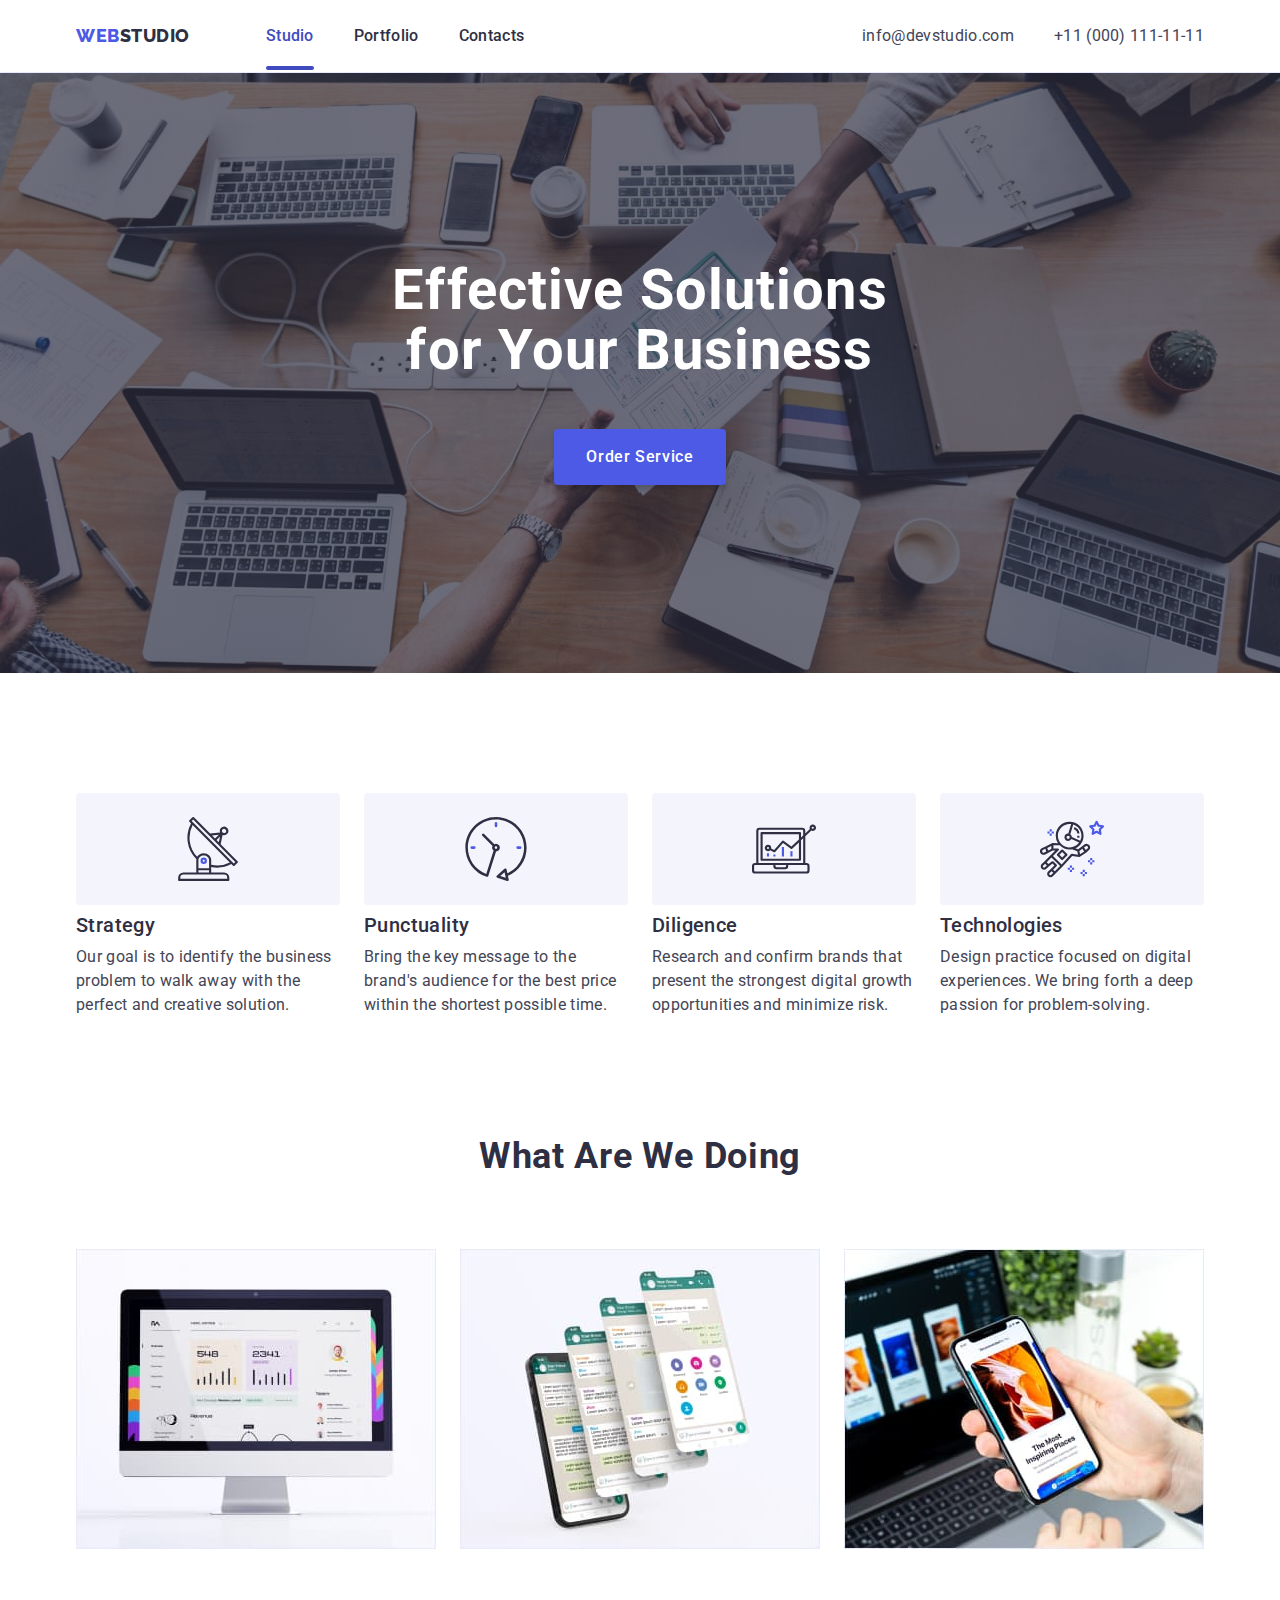
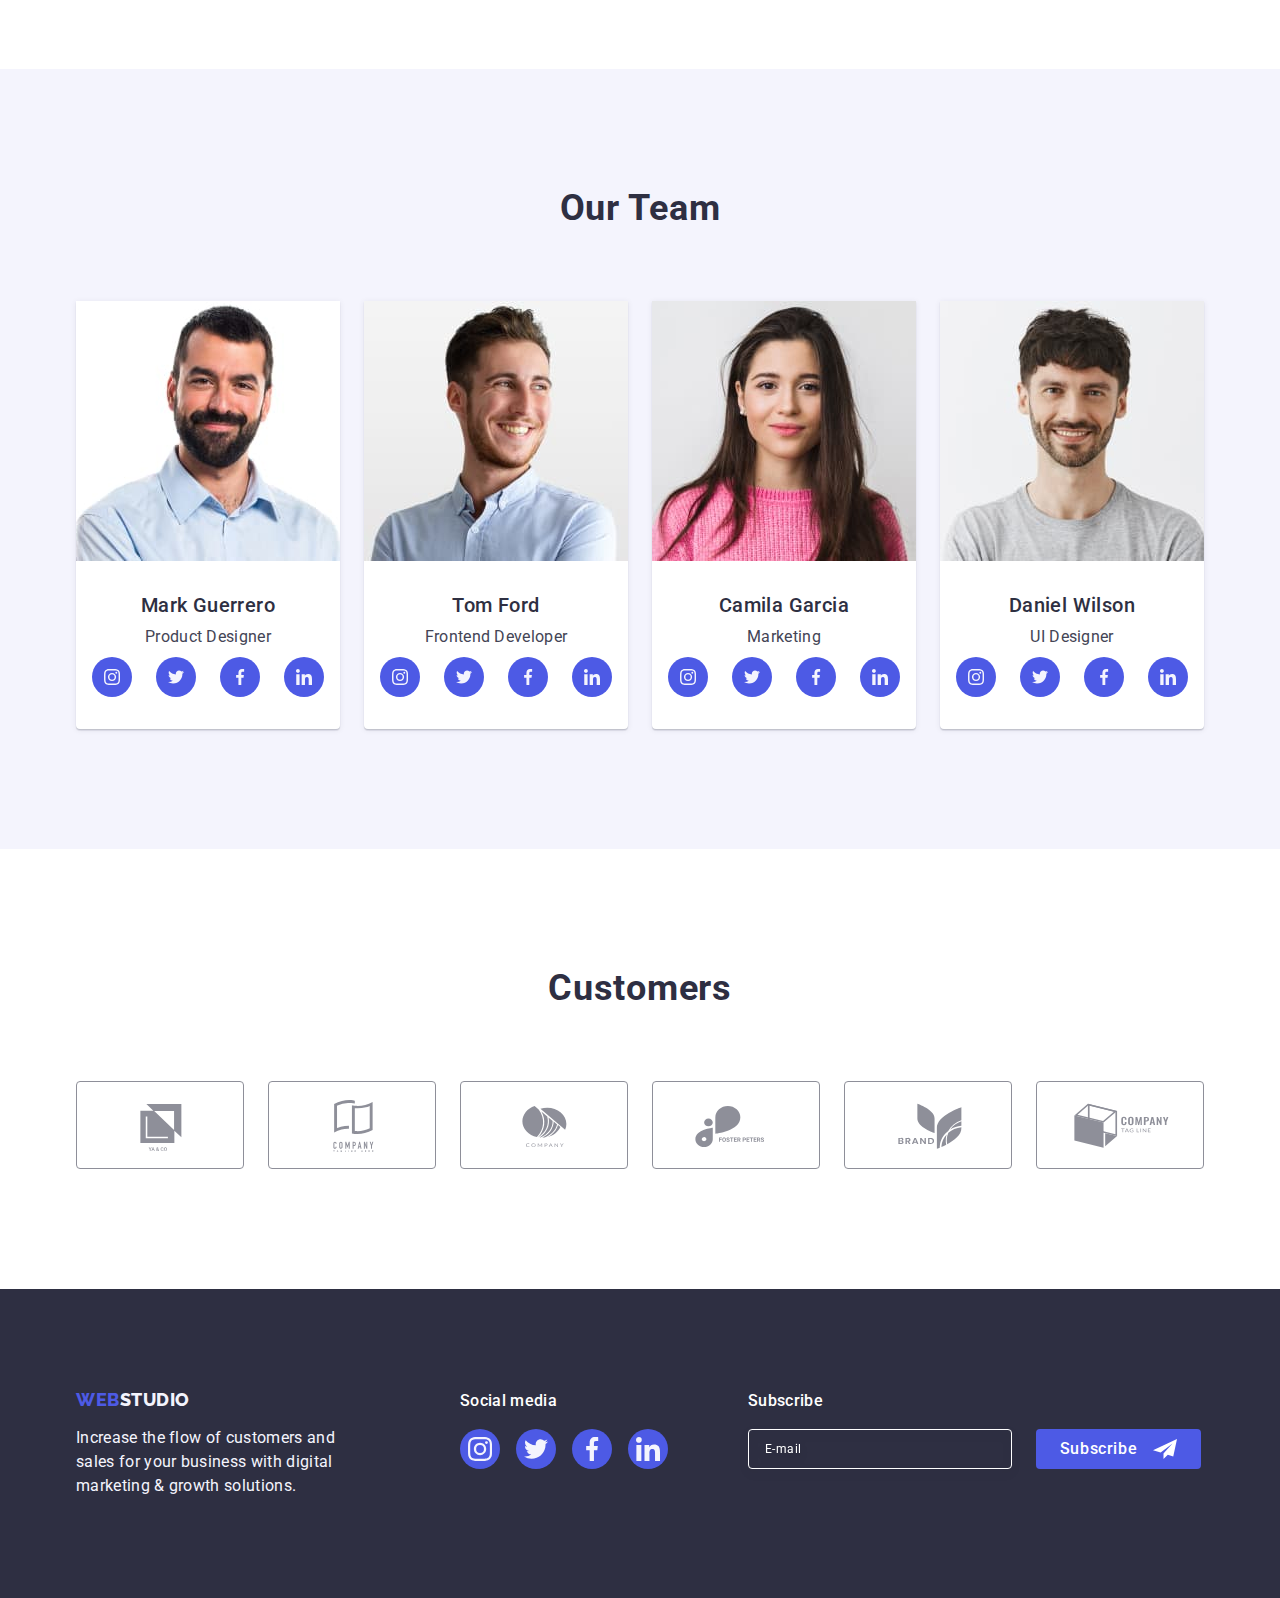
==== index.html @ 3fa75836 "Initial commit" ====
<!DOCTYPE html>
<html lang="en">
  <head>
    <meta charset="UTF-8" />
    <meta http-equiv="X-UA-Compatible" content="IE=edge" />
    <meta name="viewport" content="width=device-width, initial-scale=1.0" />
    <title>WebStudio</title>
    <link rel="preconnect" href="https://fonts.googleapis.com" />
    <link rel="preconnect" href="https://fonts.gstatic.com" crossorigin />
    <link
      href="https://fonts.googleapis.com/css2?family=Raleway:wght@800&family=Roboto:wght@400;500;700;900&display=swap"
      rel="stylesheet"
    />
    <link
      rel="stylesheet"
      href="https://cdn.jsdelivr.net/npm/modern-normalize@2.0.0/modern-normalize.min.css"
    />
    <link rel="stylesheet" href="./css/styles.css" />
  </head>

  <body>
    <!-- ========HEADER======================= -->
    <header class="header">
      <div class="header-container container">
        <nav class="header-menu">
          <a class="header-logo logo link" href="./index.html"
            >web<span class="logo-dark">Studio</span></a
          >
          <ul class="menu-list list">
            <li class="menu-item">
              <a class="menu-link underline link" href="./index.html">Studio</a>
            </li>
            <li class="menu-item">
              <a class="menu-link link" href="./portfolio.html">Portfolio</a>
            </li>
            <li class="menu-item">
              <a class="menu-link link" href="">Contacts</a>
            </li>
          </ul>
        </nav>

        <address class="contacts-menu">
          <ul class="contacts-list list">
            <li class="contacts-item">
              <a class="contacts-link link" href="mailto:info@devstudio.com"
                >info@devstudio.com</a
              >
            </li>
            <li class="contacts-item">
              <a class="contacts-link link" href="tel:+110001111111"
                >+11 (000) 111-11-11</a
              >
            </li>
          </ul>
        </address>
      </div>
    </header>
    <!-- =================MAIN =====================-->
    <main>
      <!--====== HERO=================== -->
      <section class="hero-body">
        <div class="hero-container container">
          <h1 class="hero-title">Effective Solutions for Your Business</h1>
          <button class="hero-button" type="button" data-modal-open>
            Order Service
          </button>
        </div>
      </section>
      <!-- ===========PROPERTIES========================= -->
      <section class="properties-body">
        <div class="container">
          <h2 class="properties-title visually-hidden">Properties</h2>
          <ul class="properties-list list">
            <li class="properties-item">
              <div class="properties-icons">
                <svg class="properties-icon" width="64" height="64">
                  <use href="./images/icons.svg#icon-antenna-1"></use>
                </svg>
              </div>
              <h3 class="properties-name title-third">Strategy</h3>
              <p class="properties-text text">
                Our goal is to identify the business problem to walk away with
                the perfect and creative solution.
              </p>
            </li>
            <li class="properties-item">
              <div class="properties-icons">
                <svg class="properties-icon" width="64" height="64">
                  <use href="./images/icons.svg#icon-clock-1"></use>
                </svg>
              </div>
              <h3 class="properties-name title-third">Punctuality</h3>
              <p class="properties-text text">
                Bring the key message to the brand's audience for the best price
                within the shortest possible time.
              </p>
            </li>
            <li class="properties-item">
              <div class="properties-icons">
                <svg class="properties-icon" width="64" height="64">
                  <use href="./images/icons.svg#icon-diagram-1"></use>
                </svg>
              </div>
              <h3 class="properties-name title-third">Diligence</h3>
              <p class="properties-text text">
                Research and confirm brands that present the strongest digital
                growth opportunities and minimize risk.
              </p>
            </li>
            <li class="properties-item">
              <div class="properties-icons">
                <svg class="properties-icon" width="64" height="64">
                  <use href="./images/icons.svg#icon-astronaut-1"></use>
                </svg>
              </div>
              <h3 class="properties-name title-third">Technologies</h3>
              <p class="properties-text text">
                Design practice focused on digital experiences. We bring forth a
                deep passion for problem-solving.
              </p>
            </li>
          </ul>
        </div>
      </section>

      <!--==================== ACTIVITIES ================-->
      <section class="activities-body">
        <div class="container">
          <h2 class="activities-title title-second">What are we doing</h2>
          <ul class="activities-list list">
            <li class="activities-item">
              <img
                class="activities-image"
                src="./images/activities/img1.jpg"
                alt="Monitor"
                width="360"
                height="300"
              />
            </li>
            <li class="activities-item">
              <img
                class="activities-image"
                src="./images/activities/img2.jpg"
                alt="Smartphones"
                width="360"
                height="300"
              />
            </li>
            <li class="activities-item">
              <img
                class="activities-image"
                src="./images/activities/img3.jpg"
                alt="Smartphone and laptop"
                width="360"
                height="300"
              />
            </li>
          </ul>
        </div>
      </section>

      <!-- =================TEAM ===========-->
      <section class="team-body">
        <div class="container">
          <h2 class="team-title title-second">Our Team</h2>
          <ul class="team-list list">
            <li class="team-item">
              <img
                class="team-image"
                src="./images/employees/card1.jpg"
                alt="The person"
                width="264"
                height="260"
              />
              <div class="team-card">
                <h3 class="team-name title-third">Mark Guerrero</h3>
                <p class="team-text text">Product Designer</p>
                <ul class="team-icon-list list">
                  <li class="team-icon-item">
                    <a class="team-icon-link link" href="">
                      <svg class="team-icon" width="16" height="16">
                        <use href="./images/icons.svg#icon-instagram-1"></use>
                      </svg>
                    </a>
                  </li>
                  <li class="team-icon-item">
                    <a class="team-icon-link link" href="">
                      <svg class="team-icon" width="16" height="16">
                        <use href="./images/icons.svg#icon-twitter-1"></use>
                      </svg>
                    </a>
                  </li>
                  <li class="team-icon-item">
                    <a class="team-icon-link link" href="">
                      <svg class="team-icon" width="16" height="16">
                        <use href="./images/icons.svg#icon-facebook-1"></use>
                      </svg>
                    </a>
                  </li>
                  <li class="team-icon-item">
                    <a class="team-icon-link link" href="">
                      <svg class="team-icon" width="16" height="16">
                        <use href="./images/icons.svg#icon-linkedin-1"></use>
                      </svg>
                    </a>
                  </li>
                </ul>
              </div>
            </li>
            <li class="team-item">
              <img
                class="team-image"
                src="./images/employees/card2.jpg"
                alt="The person"
                width="264"
                height="260"
              />
              <div class="team-card">
                <h3 class="team-name title-third">Tom Ford</h3>
                <p class="team-text text">Frontend Developer</p>
                <ul class="team-icon-list list">
                  <li class="team-icon-item">
                    <a class="team-icon-link link" href="">
                      <svg class="team-icon" width="16" height="16">
                        <use href="./images/icons.svg#icon-instagram-1"></use>
                      </svg>
                    </a>
                  </li>
                  <li class="team-icon-item">
                    <a class="team-icon-link link" href="">
                      <svg class="team-icon" width="16" height="16">
                        <use href="./images/icons.svg#icon-twitter-1"></use>
                      </svg>
                    </a>
                  </li>
                  <li class="team-icon-item">
                    <a class="team-icon-link link" href="">
                      <svg class="team-icon" width="16" height="16">
                        <use href="./images/icons.svg#icon-facebook-1"></use>
                      </svg>
                    </a>
                  </li>
                  <li class="team-icon-item">
                    <a class="team-icon-link link" href="">
                      <svg class="team-icon" width="16" height="16">
                        <use href="./images/icons.svg#icon-linkedin-1"></use>
                      </svg>
                    </a>
                  </li>
                </ul>
              </div>
            </li>
            <li class="team-item">
              <img
                class="team-image"
                src="./images/employees/card3.jpg"
                alt="The person"
                width="264"
                height="260"
              />
              <div class="team-card">
                <h3 class="team-name title-third">Camila Garcia</h3>
                <p class="team-text text">Marketing</p>
                <ul class="team-icon-list list">
                  <li class="team-icon-item">
                    <a class="team-icon-link link" href="">
                      <svg class="team-icon" width="16" height="16">
                        <use href="./images/icons.svg#icon-instagram-1"></use>
                      </svg>
                    </a>
                  </li>
                  <li class="team-icon-item">
                    <a class="team-icon-link link" href="">
                      <svg class="team-icon" width="16" height="16">
                        <use href="./images/icons.svg#icon-twitter-1"></use>
                      </svg>
                    </a>
                  </li>
                  <li class="team-icon-item">
                    <a class="team-icon-link link" href="">
                      <svg class="team-icon" width="16" height="16">
                        <use href="./images/icons.svg#icon-facebook-1"></use>
                      </svg>
                    </a>
                  </li>
                  <li class="team-icon-item">
                    <a class="team-icon-link link" href="">
                      <svg class="team-icon" width="16" height="16">
                        <use href="./images/icons.svg#icon-linkedin-1"></use>
                      </svg>
                    </a>
                  </li>
                </ul>
              </div>
            </li>
            <li class="team-item">
              <img
                class="team-image"
                src="./images/employees/card4.jpg"
                alt="The person"
                width="264"
                height="260"
              />
              <div class="team-card">
                <h3 class="team-name title-third">Daniel Wilson</h3>
                <p class="team-text text">UI Designer</p>
                <ul class="team-icon-list list">
                  <li class="team-icon-item">
                    <a class="team-icon-link link" href="">
                      <svg class="team-icon" width="16" height="16">
                        <use href="./images/icons.svg#icon-instagram-1"></use>
                      </svg>
                    </a>
                  </li>
                  <li class="team-icon-item">
                    <a class="team-icon-link link" href="">
                      <svg class="team-icon" width="16" height="16">
                        <use href="./images/icons.svg#icon-twitter-1"></use>
                      </svg>
                    </a>
                  </li>
                  <li class="team-icon-item">
                    <a class="team-icon-link link" href="">
                      <svg class="team-icon" width="16" height="16">
                        <use href="./images/icons.svg#icon-facebook-1"></use>
                      </svg>
                    </a>
                  </li>
                  <li class="team-icon-item">
                    <a class="team-icon-link link" href="">
                      <svg class="team-icon" width="16" height="16">
                        <use href="./images/icons.svg#icon-linkedin-1"></use>
                      </svg>
                    </a>
                  </li>
                </ul>
              </div>
            </li>
          </ul>
        </div>
      </section>
      <!-- =============CUSTOMER=========== -->
      <section class="customers-body">
        <div class="container">
          <h2 class="customers-title title-second">Customers</h2>
          <ul class="customers-list list">
            <li class="customers-item">
              <a class="customers-link link" href="">
                <svg class="customers-icon" width="104" height="56">
                  <use href="./images/icons.svg#icon-logo1"></use>
                </svg>
              </a>
            </li>
            <li class="customers-item">
              <a class="customers-link link" href="">
                <svg class="customers-icon" width="104" height="56">
                  <use href="./images/icons.svg#icon-logo2"></use>
                </svg>
              </a>
            </li>
            <li class="customers-item">
              <a class="customers-link link" href="">
                <svg class="customers-icon" width="104" height="56">
                  <use href="./images/icons.svg#icon-logo3"></use>
                </svg>
              </a>
            </li>
            <li class="customers-item">
              <a class="customers-link link" href="">
                <svg class="customers-icon" width="104" height="56">
                  <use href="./images/icons.svg#icon-logo4"></use>
                </svg>
              </a>
            </li>
            <li class="customers-item">
              <a class="customers-link link" href="">
                <svg class="customers-icon" width="104" height="56">
                  <use href="./images/icons.svg#icon-logo5"></use>
                </svg>
              </a>
            </li>
            <li class="customers-item">
              <a class="customers-link link" href="">
                <svg class="customers-icon" width="104" height="56">
                  <use href="./images/icons.svg#icon-logo6"></use>
                </svg>
              </a>
            </li>
          </ul>
        </div>
      </section>
    </main>
    <!-- =======  /MAIN ========== -->
    <!-- =====FOOTER ============-->
    <footer class="footer">
      <div class="footer-container container">
        <div class="footer-logo-part">
          <a class="footer-logo logo link" href="./index.html"
            >web<span class="logo-light">Studio</span></a
          >
          <p class="footer-text text text-light">
            Increase the flow of customers and sales for your business with
            digital marketing & growth solutions.
          </p>
        </div>
        <div class="footer-media-part">
          <p class="footer-title text">Social media</p>
          <ul class="footer-icon-list list">
            <li class="footer-icon-item">
              <a class="footer-icon-link link" href="">
                <svg class="footer-icon" width="24" height="24">
                  <use href="./images/icons.svg#icon-instagram-1"></use>
                </svg>
              </a>
            </li>
            <li class="footer-icon-item">
              <a class="footer-icon-link link" href="">
                <svg class="footer-icon" width="24" height="24">
                  <use href="./images/icons.svg#icon-twitter-1"></use>
                </svg>
              </a>
            </li>
            <li class="footer-icon-item">
              <a class="footer-icon-link link" href="">
                <svg class="footer-icon" width="24" height="24">
                  <use href="./images/icons.svg#icon-facebook-1"></use>
                </svg>
              </a>
            </li>
            <li class="footer-icon-item">
              <a class="footer-icon-link link" href="">
                <svg class="footer-icon" width="24" height="24">
                  <use href="./images/icons.svg#icon-linkedin-1"></use>
                </svg>
              </a>
            </li>
          </ul>
        </div>
        <div class="footer-form-part">
          <p class="footer-title text">Subscribe</p>
          <form class="footer-form">
            <label class="footer-form-part-userdata">
              <input
                class="footer-form-part-input"
                type="email"
                name="user-email"
                required
                placeholder="E-mail"
              />
            </label>

            <button type="submit" class="footer-form-part-btn">
              Subscribe
              <svg class="footer-form-part-btn-icon" width="24" height="24">
                <use href="./images/icons.svg#icon-send">
                </use>
              </svg>
            </button>
          </form>
        </div>
      </div>
    </footer>
    <!-- ========= MODAL WinDOW -->
    <div class="backdrop is-hidden" data-modal>
      <div class="backdrop-modal">
        <button type="button" class="backdrop-modal-btn" data-modal-close>
          <svg class="backdrop-modal-btn-icon" width="8" height="8">
            <use href="./images/icons.svg#icon-close-modal"></use>
          </svg>
        </button>
        <p class="backdrop-modal-text">
          Leave your contacts and we will call you back
        </p>

        <form class="backdrop-modal-form">
          <div class="backdrop-modal-form-wrapper">
            <label class="backdrop-modal-form-userdata" for="user-name" >
              <span class="backdrop-modal-form-input-desc">Name</span>
            </label>
              <div class="backdrop-modal-form-input-wrapper">
                <input
                  class="backdrop-modal-form-input"
                  type="text"
                  name="user-name"
                  id="user-name"
                  required
                  pattern="^[a-zA-Z]+$"
                  minlength="2"
                />
                <svg
                  class="backdrop-modal-form-input-icon"
                  width="18"
                  height="24"
                >
                  <use href="./images/icons.svg#icon-person"></use>
                </svg>
              </div>
            </div>
          <div class="backdrop-modal-form-wrapper">
            <label class="backdrop-modal-form-userdata" for="user-phone-number">
              <span class="backdrop-modal-form-input-desc">Phone</span>
            </label>
              <div class="backdrop-modal-form-input-wrapper">
                <input
                  class="backdrop-modal-form-input"
                  type="tel"
                  name="user-phone-number"
                  id="user-phone-number"
                  required
                  pattern="[0-9]{10}"
                />
                <svg
                  class="backdrop-modal-form-input-icon"
                  width="18"
                  height="24"
                >
                  <use href="./images/icons.svg#icon-phone"></use>
                </svg>
              </div>
          </div>
          <div class="backdrop-modal-form-wrapper">
            <label class="backdrop-modal-form-userdata" for="user-email">
              <span class="backdrop-modal-form-input-desc">Email</span>
            </label>
              <div class="backdrop-modal-form-input-wrapper">
                <input
                  class="backdrop-modal-form-input"
                  type="email"
                  name="user-email"
                  id="user-email"
                />
                <svg
                  class="backdrop-modal-form-input-icon"
                  width="18"
                  height="24"
                >
                  <use href="./images/icons.svg#icon-email"></use>
                </svg>
              </div>

          </div>
          <div class="backdrop-modal-form-wrapper textarea">
            <label class="backdrop-modal-form-userdata" for="user-comment">
              <span class="backdrop-modal-form-input-desc">Comment</span>
            </label>
              <textarea
                class="backdrop-modal-form-textarea"
                name="user-comment"
                placeholder="Text input"
                id="user-comment"
              ></textarea>
          </div>
         
          <div class="backdrop-modal-form-wrapper checkbox">
            <input
            id="user-privacy"
            class="backdrop-modal-form-checkbox-input visually-hidden"
            type="checkbox"
            name="user-privacy"
            value="true"
            required
            />
            <label class="backdrop-modal-form-checkbox" for="user-privacy"
              >
              <span class="backdrop-modal-form-check">
                <svg
                  class="backdrop-modal-form-check-icon"
                  width="10"
                  height="8"
                  >
                    <use href="./images/icons.svg#icon-check-mark"></use>
                  </svg>
              </span>
              I accept the terms and conditions of the
              <a
              class="backdrop-modal-form-link"
              href=""
              >
              Privacy Policy
              </a>
            </label>
          </div>

          <button type="submit" class="backdrop-modal-form-btn">
            Send
          </button>
        </form>
      </div>
    </div>
    <script src="./js/modal.js"></script>
  </body>
</html>
---- css/styles.css ----
:root {
	--primary-brand-color: #4d5ae5;
	--pressed-state-color: #404bbf;
	--dark-color: #2e2f42;
	--success-color: #31d0aa;
	--text-color: #434455;
	--suble-text-color: #8e8f99;
	--accent-color: #e7e9fc;
	--light-color: #f4f4fd;
	--modal-overlay-color: rgba(46, 47, 66, 0.4);
	--hero-background-color: rgba(46, 47, 66, 0.7);
	--white-background-color: #ffffff;
	--modal-background-color: #fcfcfc;
}

body {
	font-family: "Roboto", sans-serif;
	background-color: var(--white-background-color);
	color: var(--text-color);
	
}
/* =========== COMPONENTS==== */
ul {
	margin-top: 0;
	margin-bottom: 0;
	padding: 0;
}
h1,
h2,
h3,
p{
	margin-top: 0;
	margin-bottom: 0;
}

img{
	display: block;
}


.list {
	list-style: none;
}
.link {
	text-decoration: none;
}
.container {
		width: 1158px;
	padding-right: 15px;
	padding-left: 15px;
	margin-right: auto;
	margin-left: auto;
}
.logo {
	font-family: "Raleway", sans-serif;
	font-weight: 800;
	font-size: 18px;
	line-height: 1.17;
	letter-spacing: 0.03em;
	text-transform: uppercase;
	color: var(--primary-brand-color);
	

}
.visually-hidden {
	position: absolute;
	width: 1px;
	height: 1px;
	margin: -1px;
	border: 0;
	padding: 0;
	
	white-space: nowrap;
	clip-path: inset(100%);
	clip: rect(0 0 0 0);
	overflow: hidden;
  }

/* =========== /COMPONENTS==== */

/* ============HEADER== */
.header{
	border-bottom: 1px solid var(--accent-color);
	box-shadow: 0px 2px 1px rgba(46, 47, 66, 0.08), 0px 1px 1px rgba(46, 47, 66, 0.16), 0px 1px 6px rgba(46, 47, 66, 0.08);
}
.header-container{
	display: flex;
	

}
.header-menu{
	display: flex;
	align-items: center;
	
}
.header-logo{
	margin-right: 76px;
}
.logo-dark {
	color: var(--dark-color);
}
.menu-list{
	display: flex;
	
}

.menu-list li{
	margin-right: 40px;
}
.menu-list li:last-child{
	margin-right: 0;
}

.menu-link {
	position: relative;
	font-weight: 500;
	font-size: 16px;
	line-height: 1.5;
	letter-spacing: 0.02em;
	color: var(--dark-color);
	padding-top: 24px;
	padding-bottom: 24px;
	
	transition: color 250ms cubic-bezier(0.4, 0, 0.2, 1);
}

.menu-link:hover,
.menu-link:focus {
	color: var(--pressed-state-color);
}
.underline{
	color: var(--pressed-state-color);
}
.underline::after{
	content:'';
	display: block;
	position: absolute;
	left: 0;
	bottom: -1px; 

	width: 100%;
	height: 4px;
	background-color:var(--pressed-state-color);
border-radius: 2px;
}

.contacts-menu {
	font-style: normal;
	margin-left: auto;
	align-items: center;
		
}
.contacts-list{
	display: flex;
	padding-top: 24px;
	padding-bottom: 24px;
	gap: 40px
	
	
}
/* 
.contacts-list .contacts-item+.contacts-item{
	margin-left: 40px;
} */
.contacts-link {
	font-size: 16px;
	line-height: 1.5;
	letter-spacing: 0.02em;
	color: var(--text-color);
	transition: color 250ms cubic-bezier(0.4, 0, 0.2, 1);
}

.contacts-link:hover,
.contacts-link:focus {
	color: var(--pressed-state-color);
}

/* ========MAIN=============== */

.hero-body {

	/* display: flex;
  flex-direction: column;
  justify-content: center; */

 max-width: 1440px;
 margin: auto;
  text-align: center;
  min-height: 600px;
  padding-top: 188px;
  padding-bottom: 188px;
  background-image: linear-gradient( var(--hero-background-color), var(--hero-background-color)), url(../images/hero/people-office1.jpg);
  background-color: var(--hero-background-color);
  background-size: cover;
  background-repeat: no-repeat; 
  background-position: center;
}

	

 .hero-container{
	
	margin-left: auto;
	margin-right: auto;
} 
.hero-title {
	margin-bottom: 48px;
	font-weight: 700;
	font-size: 56px;
	line-height: 1.07;
	letter-spacing: 0.02em;
	color: var(--white-background-color);
	max-width: 496px;
	margin-left: auto;
	margin-right: auto;
}
	
.hero-button {
	min-width: 169px;
	font-family: inherit;
	font-weight: 500;
	font-size: 16px;
	line-height: 1.5;
	letter-spacing: 0.04em;
	color: var(--white-background-color);
	background-color: var(--primary-brand-color);
	cursor: pointer;
	display: block;
	padding: 16px 32px;
	box-shadow: 0px 4px 4px rgba(0, 0, 0, 0.15);
	border-radius: 4px;
	border: none;
	margin: 0 auto;
	transition: background-color 250ms cubic-bezier(0.4, 0, 0.2, 1);
}
.hero-button:hover,
.hero-button:focus {
	background-color: var(--pressed-state-color);
}


.properties-body{
	padding: 120px 0;
}
.properties-list{
	display: flex;
	gap: 24px;
	
}
.properties-item{
width: calc((100% - 3 * 24px) / 4)
}
.properties-icons{
	width: 264px;
height: 112px;
background:var(--light-color);
border-radius: 4px;
display: flex;
  justify-content: center;
  align-items: center;
  margin-bottom: 8px;
}

.properties-name{
	margin-bottom: 8px;
}

/* .properties-list .properties-item+.properties-item{
	margin-left: 24px;
} */
.title-second {
	font-weight: 700;
	font-size: 36px;
	line-height: 1.11;
	letter-spacing: 0.02em;
	color: var(--dark-color);
	text-align: center;
	text-transform: capitalize;
	
}
.title-third {
	font-weight: 500;
	font-size: 20px;
	line-height: 1.2;
	letter-spacing: 0.02em;
	color: var(--dark-color);
}
.text {
	font-size: 16px;
	line-height: 1.5;
	letter-spacing: 0.02em;
}
.activities-body{
	padding-bottom: 120px;
	
}
.activities-title{
	margin-bottom: 72px;
}
.activities-list{
	display: flex;
	gap: 24px; 

}
/* .activities-list .activities-item+.activities-item{
	margin-left: 24px;
} */


.team-body {
	background-color: var(--light-color);
	padding-bottom: 120px;
	padding-top: 120px;
	
}
.team-title{
margin-bottom: 72px;
}
.team-list{
	display: flex;
	gap: 24px; 
	
}

/* 
.team-list .team-item+.team-item{
	margin-left: 24px;
} */
.team-item {
	background-color: var(--white-background-color);
		border-radius: 0px 0px 4px 4px; 
		box-shadow: 0px 1px 6px rgba(46, 47, 66, 0.08), 0px 1px 1px rgba(46, 47, 66, 0.16), 0px 2px 1px rgba(46, 47, 66, 0.08);
}
.team-card{
	padding: 32px 16px;
	text-align: center;
}

.team-name{
	margin-bottom: 8px;
	
}
.team-text{
	margin-bottom: 8px;	
}
.team-icon-list{
	display: flex;
	justify-content: center;
	/* justify-content:space-around ; */
	gap: 24px;
}
.team-icon-link {
	display: flex;
	justify-content: center;
	align-items: center;
	width: 40px;
	height: 40px;
	border-radius: 50%;
	background-color: var(--primary-brand-color);
	transition: background-color 250ms cubic-bezier(0.4, 0, 0.2, 1);
}
.team-icon-link:hover,
.team-icon-link:focus{
	background-color: var(--pressed-state-color);
}
.team-icon{
	fill: var(--light-color);
}
.customers-body{
	padding-top: 120px;
	padding-bottom: 120px;
}
.customers-title{
	margin-bottom: 72px;
}
.customers-list{
	display: flex;
	gap: 24px;
}
.customers-link{
	display: flex;
	justify-content: center;
	align-items: center;
	width: 168px;
height: 88px;
border: 1px solid var(--suble-text-color);
border-radius: 4px;
color: var(--suble-text-color);
transition: border-color 250ms cubic-bezier(0.4, 0, 0.2, 1), color 250ms cubic-bezier(0.4, 0, 0.2, 1);
}
.customers-link:hover,
.customers-link:focus{
	border: 1px solid var(--pressed-state-color);
	/* fill: var(--pressed-state-color); */
	color: var(--pressed-state-color);
}
.customers-icon{
	fill: currentColor; 
}



/* ======FOOTER======== */
.footer {
	background-color: var(--dark-color);
	/* display: flex; */
	padding-top: 100px;
	padding-bottom: 100px
	
}
.footer-container{
	display: flex;
	align-items: baseline;
}
.footer-logo-part{

	margin-right: 120px;
}

.footer-logo{
	display: inline-block;
	margin-bottom: 16px;
}


.logo-light {
	color: var(--light-color);
}

.footer-media-part{
	margin-right: 80px;
}
.footer-text{
	width: 264px;
	
}
.text-light {
	color: var(--light-color);
}

.footer-title{
	margin-bottom: 16px;
	font-weight: 500;
	color: var(--white-background-color);

}
.footer-icon-list{
	display: flex;
	gap: 16px;
}
.footer-icon-link{
	display:flex;
	justify-content:center;
	align-items: center;
	width: 40px;
    height: 40px;
    border-radius: 50%;
    background-color: var(--primary-brand-color);
    fill: var(--light-color);
	transition: background-color 250ms cubic-bezier(0.4, 0, 0.2, 1);
}
.footer-icon-link:hover,
.footer-icon-link:focus{
	background-color: var(--success-color);
	
}
.footer-form-part {
}
.footer-title {
}
.footer-form{
	display: flex;
	gap: 24px;
}
.footer-form-part-userdata {
	
}
.footer-form-part-input {
	width: 264px;
	height: 40px;
	font-size: 12px;
	line-height: 1.5;
	letter-spacing: 0.04em;
	border: 1px solid var(--white-background-color);
	filter: drop-shadow(0px 4px 4px rgba(0, 0, 0, 0.15));
	border-radius: 4px;
	background-color:transparent;
	padding-left: 16px;
	color: var(--white-background-color);

}
.footer-form-part-input::placeholder{
	font-weight: 400;
font-size: 12px;
line-height: 2.0;
letter-spacing: 0.04em;

color: var(--white-background-color)
}
.footer-form-part-btn {
	display: flex;
	justify-content: center;
	align-items: center;

	min-width: 165px;
	min-height: 40px;
	font-family: inherit;
	font-weight: 500;
	font-size: 16px;
	line-height: 1.5;
	letter-spacing: 0.04em;
	color: var(--white-background-color);
	background-color: var(--primary-brand-color);
	cursor: pointer;
	padding: 0;
	border-radius: 4px;
	border: none;
text-align: center;
	margin: 0 auto;
	transition: background-color 250ms cubic-bezier(0.4, 0, 0.2, 1);
}
.footer-form-part-btn:hover,
.footer-form-part-btn:focus {
	background-color: var(--pressed-state-color);
}

.footer-form-part-btn-icon {
	margin-left: 16px;
	fill: var(--white-background-color);
}

/* =======MODAL WINDOW======= */

.backdrop{
	position: fixed;
	top: 0;
	left: 0;
	z-index: 100;
	width: 100%;
	height: 100%;
	background: var(--modal-overlay-color);
	transition: opacity	250ms cubic-bezier(0.4, 0, 0.2, 1), visibility 250ms cubic-bezier(0.4, 0, 0.2, 1);
}

.backdrop.is-hidden{
	opacity: 0;
	visibility: hidden;
	pointer-events: none;
	}

.backdrop-modal{
	position: absolute;
	top: 50%;
	left: 50%;
	transform: translate(-50%, -50%);

	width: 408px;
	background: var(--modal-background-color);
	min-height: 584px;
	border-radius: 4px;
	box-shadow: 0px 1px 1px rgba(0, 0, 0, 0.14), 0px 1px 3px rgba(0, 0, 0, 0.12), 0px 2px 1px rgba(0, 0, 0, 0.2);
	transition: transform 250ms cubic-bezier(0.4, 0, 0.2, 1); 
	padding-top: 72px;
	padding-left: 24px;
	padding-right: 24px;
	padding-bottom: 24px;
}

.backdrop-modal-btn{
	position: absolute;
	top: 24px;
	right: 24px;
	display:flex;
	justify-content:center;
	align-items: center;
	cursor: pointer;

	background-color: var(--accent-color);
	color: var(--dark-color);

	border: 1px solid rgba(0, 0, 0, 0.1);
	border-radius: 50%;
	width: 24px;
	height: 24px;
	padding: 0;
	
	transition: background-color 250ms cubic-bezier(0.4, 0, 0.2, 1), border 250ms cubic-bezier(0.4, 0, 0.2, 1); 
}
.backdrop-modal-btn:hover,
.backdrop-modal-btn:focus{
	
	background-color: var(--pressed-state-color);
	color: var(--white-background-color);
	/* border-radius: 4px; */
	border: none; 
}

.backdrop-modal-btn-icon{
	fill: currentColor; 
	transition: fill 250ms cubic-bezier(0.4, 0, 0.2, 1);
}

.backdrop-modal-text {
	margin-bottom: 16px;

	font-weight: 500;
font-size: 16px;
line-height: 1.5;
text-align: center;
letter-spacing: 0.02em;
color: var(--dark-color);

}
.backdrop-modal-form {
	display: flex;
	flex-direction: column;
}
.backdrop-modal-form-wrapper{
	margin-bottom: 8px;
}
.backdrop-modal-form-userdata{
	display: block;

	font-weight: 400;
font-size: 12px;
line-height: 1.17;
letter-spacing: 0.04em;
color: var(--suble-text-color);
margin-bottom: 4px;
}
.backdrop-modal-form-input-desc {
	
}
.backdrop-modal-form-input-wrapper{
	display: block;
	position: relative;
}
.backdrop-modal-form-input {
	width: 100%;
	height: 40px;
	border: 1px solid var(--modal-overlay-color);
	border-radius: 4px;
	background-color: transparent;
	outline: transparent;
	padding-left: 38px;
	transition: border-color 250ms cubic-bezier(0.4, 0, 0.2, 1);
}
.backdrop-modal-form-input:focus{
	border-color: var(--primary-brand-color);
	outline: none;
}
.backdrop-modal-form-input-icon{
	position: absolute;
	top: 50%;
	left: 16px;
	transform: translate(0, -50%);
	transition: fill 250ms cubic-bezier(0.4, 0, 0.2, 1);
}
.backdrop-modal-form-input:focus + .backdrop-modal-form-input-icon{
	fill: var(--primary-brand-color);
}
.textarea{
	margin-bottom: 16px;
}
.backdrop-modal-form-textarea {
	width: 100%;
	height: 120px;
	font-weight: 400;
	font-size: 12px;
	line-height: 1.17;
	letter-spacing: 0.04em;
	color: var(--modal-overlay-color);
	background-color: transparent;
	padding: 8px 16px;
	border: 1px solid var(--modal-overlay-color);
	border-radius: 4px;
	outline: transparent;
	resize: none;
	transition: border-color 250ms cubic-bezier(0.4, 0, 0.2, 1);	
}

.backdrop-modal-form-textarea:focus{
	border-color: var(--primary-brand-color);
	outline: none;
}
.checkbox{
	margin-bottom: 24px;
}
.backdrop-modal-form-checkbox-input:checked + .backdrop-modal-form-checkbox > .backdrop-modal-form-check {
	
	border: none; 
	background-color: var(--pressed-state-color);
	fill: var(--light-color);

}
.backdrop-modal-form-checkbox-input:focus + .backdrop-modal-form-checkbox > .backdrop-modal-form-check{
	outline: 1px solid var(--primary-brand-color);
}
.backdrop-modal-form-checkbox {
	
	font-weight: 400;
	font-size: 12px;
	line-height: 1.17;
	letter-spacing: 0.04em;
	color: var(--suble-text-color);

}
.backdrop-modal-form-check{
	
	display:inline-flex;
	align-items: center;
	justify-content: center; 

	width: 16px;
	height: 16px;
	fill: transparent;
	border: 1px solid var(--modal-overlay-color);
	border-radius: 2px;
	cursor: pointer;
	margin-right: 8px;
	transition: background-color 250ms cubic-bezier(0.4, 0, 0.2, 1), border 250ms cubic-bezier(0.4, 0, 0.2, 1), fill 250ms cubic-bezier(0.4, 0, 0.2, 1);
	
} 
.backdrop-modal-form-link {
	color: var(--primary-brand-color);

}
.backdrop-modal-form-btn {
	display: block;

	min-width: 169px;
	height: 56px;
	font-family: inherit;
	font-weight: 500;
	font-size: 16px;
	line-height: 1.5;
	letter-spacing: 0.04em;
	color: var(--white-background-color);
	background-color: var(--primary-brand-color);
	cursor: pointer;
	
	padding: 16px 32px;
	box-shadow: 0px 4px 4px rgba(0, 0, 0, 0.15);
	border-radius: 4px;
	border: none;
	margin: 0 auto;
	transition: background-color 250ms cubic-bezier(0.4, 0, 0.2, 1);
}
.backdrop-modal-form-btn:hover,
.backdrop-modal-form-btn:focus {
	background-color: var(--pressed-state-color);
}

/* ===PORTFOLIO HTML===== */
.portfolio{
	padding-top: 96px;
	padding-bottom: 120px;
}
.filter-list{
	display: flex;
	justify-content: center;
	margin-bottom: 72px;
	gap: 24px
	
}
/* .filter-list .filter-item+.filter-item{
	margin-left: 24px;
} */
.filter-btn {
	font-family: inherit;
	font-weight: 500;
	font-size: 16px;
	line-height: 1.5;
	letter-spacing: 0.04em;

	color: var(--primary-brand-color);
	background-color: var(--light-color);
	border: 1px solid var(--accent-color);
	border-radius: 4px;
	padding: 12px 24px;
	
	transition: color 250ms cubic-bezier(0.4, 0, 0.2, 1), background-color 250ms cubic-bezier(0.4, 0, 0.2, 1), border-color 250ms cubic-bezier(0.4, 0, 0.2, 1), box-shadow 250ms cubic-bezier(0.4, 0, 0.2, 1);
}

.filter-btn:hover,
.filter-btn:focus {
	color: var(--white-background-color);
	cursor: pointer;
	background-color: var(--pressed-state-color);
	border: 1px solid transparent;
	box-shadow: 0px 3px 1px rgba(0, 0, 0, 0.1), 0px 2px 1px rgba(0, 0, 0, 0.08), 0px 2px 2px rgba(0, 0, 0, 0.12);
}

.gallery-list{
	
	display: flex;
	flex-wrap: wrap;
	column-gap: 24px;
	row-gap: 48px; 
}
.gallery-item{
	width: calc((100% - 48px) / 3);
	
}

.gallery-link{
	display: block;
	transition: box-shadow 250ms cubic-bezier(0.4, 0, 0.2, 1);
	
}
.gallery-link:hover,
.gallery-link:focus{
box-shadow: 0px 1px 6px rgba(46, 47, 66, 0.08), 0px 1px 1px rgba(46, 47, 66, 0.16), 0px 2px 1px rgba(46, 47, 66, 0.08);
}
.gallery-link:hover .gallery-overlay-text,
.gallery-link:focus .gallery-overlay-text{
	transform: translate(0, 0);
}
.gallery-overlay{
	position: relative;
	overflow: hidden;
}
.gallery-overlay-text{
	
position:absolute;
top: 0;
left: 0;

width: 100%;
height: 100%;
	background-color: var(--primary-brand-color);
mix-blend-mode: normal;

padding: 40px 32px; 
overflow:auto;
transform: translate(0, 100%);
transition: transform 250ms cubic-bezier(0.4, 0, 0.2, 1);

}

.gallery-card{
	border: 1px solid var(--accent-color);
	border-top: none; 
	padding: 32px 16px;
}
.gallery-project-title {
	font-weight: 500;
	font-size: 20px;
	line-height: 1.2;
	margin-bottom: 8px;
	text-align:left;
}

.gallery-project-text {
	color: var(--text-color);
	
}
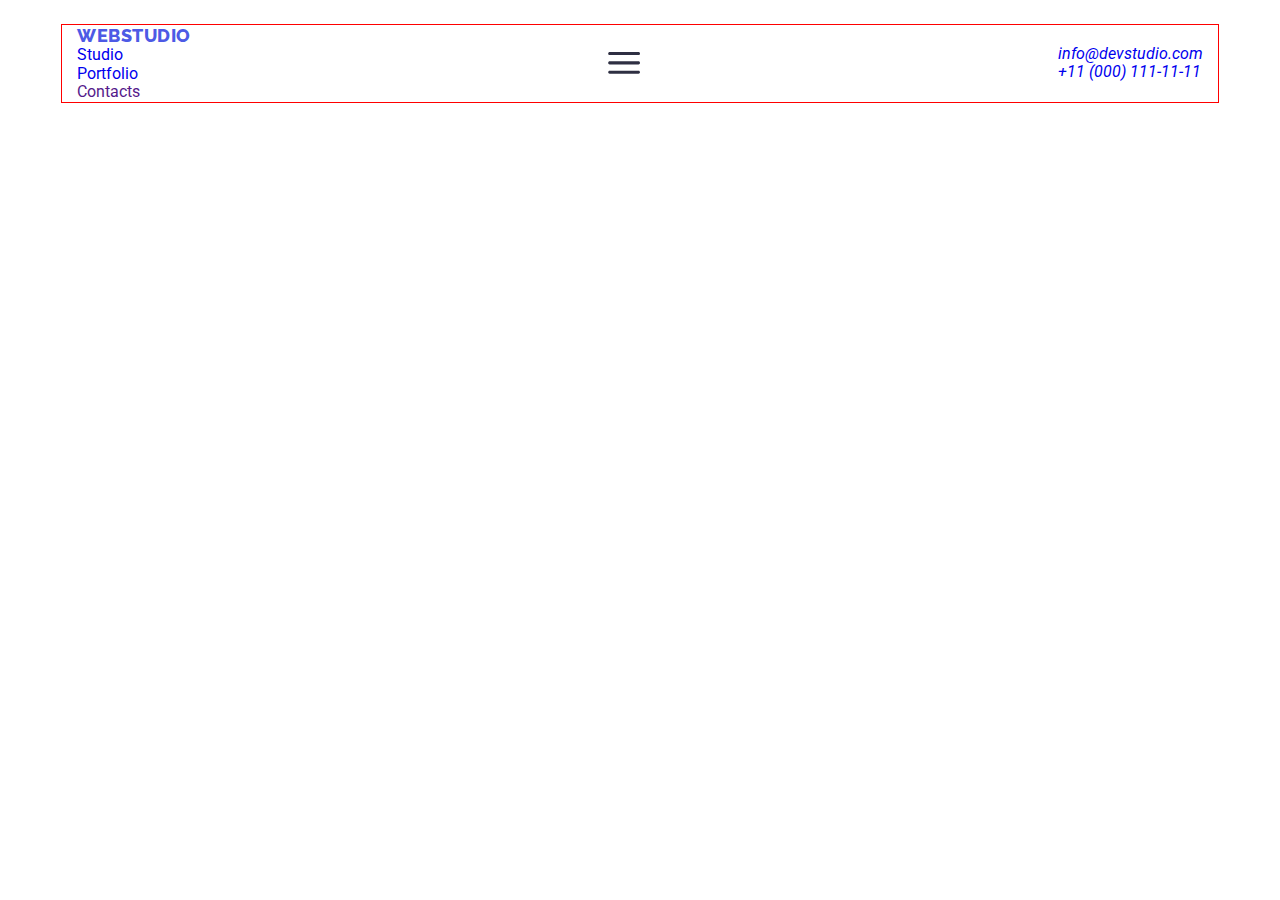
==== commit 18b0087c: "v1" ====
--- a/index.html
+++ b/index.html
@@ -38,7 +38,11 @@
             </li>
           </ul>
         </nav>
-
+        <button type="button" class="header-mobile-menu">
+           <svg class="header-mobile-menu-icon" width="32" height="22">
+            <use href="./images/icons.svg#icon-burger-1"></use>
+          </svg>
+        </button>
         <address class="contacts-menu">
           <ul class="contacts-list list">
             <li class="contacts-item">
@@ -58,16 +62,16 @@
     <!-- =================MAIN =====================-->
     <main>
       <!--====== HERO=================== -->
-      <section class="hero-body">
+      <!-- <section class="hero-body">
         <div class="hero-container container">
           <h1 class="hero-title">Effective Solutions for Your Business</h1>
           <button class="hero-button" type="button" data-modal-open>
             Order Service
           </button>
         </div>
-      </section>
+      </section> -->
       <!-- ===========PROPERTIES========================= -->
-      <section class="properties-body">
+      <!-- <section class="properties-body">
         <div class="container">
           <h2 class="properties-title visually-hidden">Properties</h2>
           <ul class="properties-list list">
@@ -121,10 +125,10 @@
             </li>
           </ul>
         </div>
-      </section>
+      </section> -->
 
       <!--==================== ACTIVITIES ================-->
-      <section class="activities-body">
+      <!-- <section class="activities-body">
         <div class="container">
           <h2 class="activities-title title-second">What are we doing</h2>
           <ul class="activities-list list">
@@ -157,10 +161,10 @@
             </li>
           </ul>
         </div>
-      </section>
+      </section> -->
 
       <!-- =================TEAM ===========-->
-      <section class="team-body">
+      <!-- <section class="team-body">
         <div class="container">
           <h2 class="team-title title-second">Our Team</h2>
           <ul class="team-list list">
@@ -338,9 +342,9 @@
             </li>
           </ul>
         </div>
-      </section>
+      </section> -->
       <!-- =============CUSTOMER=========== -->
-      <section class="customers-body">
+      <!-- <section class="customers-body">
         <div class="container">
           <h2 class="customers-title title-second">Customers</h2>
           <ul class="customers-list list">
@@ -388,11 +392,11 @@
             </li>
           </ul>
         </div>
-      </section>
+      </section> -->
     </main>
     <!-- =======  /MAIN ========== -->
     <!-- =====FOOTER ============-->
-    <footer class="footer">
+    <!-- <footer class="footer">
       <div class="footer-container container">
         <div class="footer-logo-part">
           <a class="footer-logo logo link" href="./index.html"
@@ -459,9 +463,9 @@
           </form>
         </div>
       </div>
-    </footer>
+    </footer> -->
     <!-- ========= MODAL WinDOW -->
-    <div class="backdrop is-hidden" data-modal>
+    <!-- <div class="backdrop is-hidden" data-modal>
       <div class="backdrop-modal">
         <button type="button" class="backdrop-modal-btn" data-modal-close>
           <svg class="backdrop-modal-btn-icon" width="8" height="8">
@@ -586,7 +590,7 @@
           </button>
         </form>
       </div>
-    </div>
-    <script src="./js/modal.js"></script>
+    </div> -->
+    <!-- <script src="./js/modal.js"></script> -->
   </body>
 </html>
--- a/css/styles.css
+++ b/css/styles.css
@@ -44,13 +44,7 @@
 .link {
 	text-decoration: none;
 }
-.container {
-		width: 1158px;
-	padding-right: 15px;
-	padding-left: 15px;
-	margin-right: auto;
-	margin-left: auto;
-}
+
 .logo {
 	font-family: "Raleway", sans-serif;
 	font-weight: 800;
@@ -76,10 +70,69 @@
 	overflow: hidden;
   }
 
+.container{
+	padding-right: 16px;
+	padding-left: 16px;
+	border: 1px solid red ;
+}
+@media screen and (min-width: 428px) {
+	.container{
+		width: 428px;
+		margin-left: auto;
+		margin-right: auto;
+
+	}
+	
+}
+@media screen and (min-width: 768px) {
+	.container{
+		width: 768px;
+		
+	}
+	
+}
+@media screen and (min-width: 1158px) {
+	.container{
+		width: 1158px;
+		padding-right: 15px;
+		padding-left: 15px;
+	}
+	
+}
 /* =========== /COMPONENTS==== */
 
 /* ============HEADER== */
+@media screen and (max-width: 767px) {
+	.menu-list{
+		display: none;
+	}
+	.contacts-menu{
+		display: none;
+	}
+}
 .header{
+	padding-top: 24px;
+	padding-bottom: 24px;
+}
+.header-container{
+	display: flex;
+	align-items: center;
+	justify-content: space-between;
+}
+.header-mobile-menu{
+	background-color: transparent;
+	border: none;
+	padding: 0;
+	line-height: 0;
+	width: 32px;
+	height: 22px;
+	
+}
+.header-mobile-menu-icon{
+	fill: var(--dark-color);
+	
+}
+/* .header{
 	border-bottom: 1px solid var(--accent-color);
 	box-shadow: 0px 2px 1px rgba(46, 47, 66, 0.08), 0px 1px 1px rgba(46, 47, 66, 0.16), 0px 1px 6px rgba(46, 47, 66, 0.08);
 }
@@ -157,12 +210,9 @@
 	gap: 40px
 	
 	
-}
-/* 
-.contacts-list .contacts-item+.contacts-item{
-	margin-left: 40px;
 } */
-.contacts-link {
+
+/* .contacts-link {
 	font-size: 16px;
 	line-height: 1.5;
 	letter-spacing: 0.02em;
@@ -173,7 +223,7 @@
 .contacts-link:hover,
 .contacts-link:focus {
 	color: var(--pressed-state-color);
-}
+} */
 
 /* ========MAIN=============== */
 
@@ -855,3 +905,4 @@
 	color: var(--text-color);
 	
 }
+
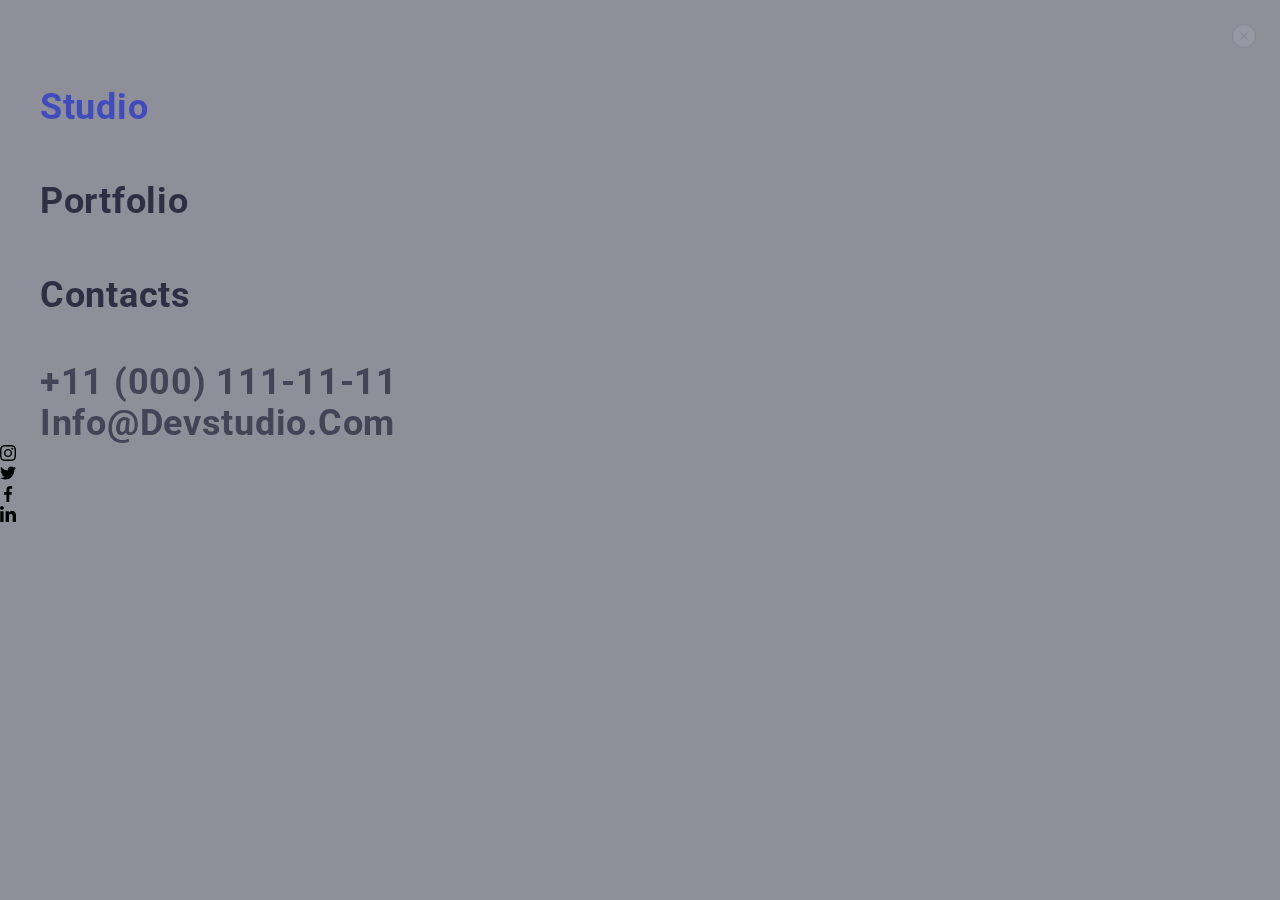
==== commit 6e28db28: "v2" ====
--- a/index.html
+++ b/index.html
@@ -38,7 +38,7 @@
             </li>
           </ul>
         </nav>
-        <button type="button" class="header-mobile-menu">
+        <button type="button" class="header-mobile-menu-btn">
            <svg class="header-mobile-menu-icon" width="32" height="22">
             <use href="./images/icons.svg#icon-burger-1"></use>
           </svg>
@@ -57,6 +57,71 @@
             </li>
           </ul>
         </address>
+        <div class="header-mobile-modal">
+          <div class="header-mobile-modal-container">
+            <button type="button" class="header-mobile-modal-btn" data-modal-close>
+            <svg class="header-mobile-modal-btn-icon" width="8" height="8">
+              <use href="./images/icons.svg#icon-close-modal"></use>
+            </svg>
+            </button>
+            <ul class="header-mobile-modal-menu-list list">
+            <li class="mobile-modal-menu-item">
+              <a class="mobile-modal-menu-link underline link" href="./index.html">Studio</a>
+            </li>
+            <li class="mobile-modal-menu-item">
+              <a class="mobile-modal-menu-link link" href="./portfolio.html">Portfolio</a>
+            </li>
+            <li class="mobile-modal-menu-item">
+              <a class="mobile-modal-menu-link link" href="">Contacts</a>
+            </li>
+            </ul>
+            <address class="header-mobile-modal-contacts-menu">
+            <ul class="header-mobile-modal-contacts-list list">
+              <li class="header-mobile-modal-contacts-item">
+                <a class="header-mobile-modal-contacts-link link" href="tel:+110001111111"
+                  >+11 (000) 111-11-11</a
+                >
+              </li>
+              <li class="header-mobile-modal-contacts-item">
+                <a class="header-mobile-modal-contacts-link link" href="mailto:info@devstudio.com"
+                  >info@devstudio.com</a
+                >
+              </li>
+              
+            </ul>
+            </address>
+            <ul class="header-mobile-modal-icon-list list">
+            <li class="header-mobile-modal-icon-item">
+              <a class="header-mobile-modal-icon-link link" href="">
+                <svg class="header-mobile-modal-icon" width="16" height="16">
+                  <use href="./images/icons.svg#icon-instagram-1"></use>
+                </svg>
+              </a>
+            </li>
+            <li class="header-mobile-modal-icon-item">
+              <a class="header-mobile-modal-icon-link link" href="">
+                <svg class="header-mobile-modal-icon" width="16" height="16">
+                  <use href="./images/icons.svg#icon-twitter-1"></use>
+                </svg>
+              </a>
+            </li>
+            <li class="header-mobile-modal-icon-item">
+              <a class="header-mobile-modal-icon-link link" href="">
+                <svg class="header-mobile-modal-icon" width="16" height="16">
+                  <use href="./images/icons.svg#icon-facebook-1"></use>
+                </svg>
+              </a>
+            </li>
+            <li class="header-mobile-modal-icon-item">
+              <a class="header-mobile-modal-icon-link link" href="">
+                <svg class="header-mobile-modal-icon" width="16" height="16">
+                  <use href="./images/icons.svg#icon-linkedin-1"></use>
+                </svg>
+              </a>
+            </li>
+            </ul>
+          </div>
+         </div>
       </div>
     </header>
     <!-- =================MAIN =====================-->
--- a/css/styles.css
+++ b/css/styles.css
@@ -73,7 +73,7 @@
 .container{
 	padding-right: 16px;
 	padding-left: 16px;
-	border: 1px solid red ;
+	
 }
 @media screen and (min-width: 428px) {
 	.container{
@@ -113,13 +113,21 @@
 .header{
 	padding-top: 24px;
 	padding-bottom: 24px;
+	border-bottom: 1px solid var(--accent-color);
+	box-shadow: 0px 1px 6px 0px rgba(46, 47, 66, 0.08), 0px 1px 1px 0px rgba(46, 47, 66, 0.16), 0px 2px 1px 0px rgba(46, 47, 66, 0.08);
 }
 .header-container{
 	display: flex;
 	align-items: center;
 	justify-content: space-between;
 }
-.header-mobile-menu{
+.header-logo{
+	margin-right: 76px;
+}
+.logo-dark {
+	color: var(--dark-color);
+}
+.header-mobile-menu-btn{
 	background-color: transparent;
 	border: none;
 	padding: 0;
@@ -132,6 +140,89 @@
 	fill: var(--dark-color);
 	
 }
+.header-mobile-modal{
+	position: fixed;
+	width: 100%;
+	height: 100%;
+	z-index: 1000;
+	top: 0;
+	left: 0;
+	background-color: #8e8f99;
+	box-shadow: 0px 1px 6px 0px rgba(46, 47, 66, 0.08), 0px 1px 1px 0px rgba(46, 47, 66, 0.16), 0px 2px 1px 0px rgba(46, 47, 66, 0.08);
+}
+.header-mobile-modal-container{
+	position: relative;
+}
+
+
+.header-mobile-modal-btn{
+	position: absolute;
+	top: 24px;
+	right: 24px;
+	cursor: pointer;	
+	border-radius: 24px;
+	border: 1px solid var(--navyblue, #2E2F42);
+	opacity: 0.10000000149011612;
+	background-color: var(--accent-color);
+	color: var(--dark-color);
+	border-radius: 50%;
+	width: 24px;
+	height: 24px;
+	padding: 0;
+	line-height: 0;
+	transition: background-color 250ms cubic-bezier(0.4, 0, 0.2, 1), border 250ms cubic-bezier(0.4, 0, 0.2, 1); 
+
+}
+.header-mobile-modal-btn-icon{
+	fill: currentColor; 
+	transition: fill 250ms cubic-bezier(0.4, 0, 0.2, 1);
+	padding: 0;
+}
+.header-mobile-modal-menu-list{
+	padding-top: 80px;
+	padding-left: 40px;
+}
+.mobile-modal-menu-link {
+	position: relative;
+	display: block;
+	font-weight: 700;
+	font-size: 36px;
+	line-height: 1.5;
+	letter-spacing: 0.02em;
+	text-transform: capitalize;
+	color: var(--dark-color);
+	
+	margin-bottom: 40px;
+	
+	transition: color 250ms cubic-bezier(0.4, 0, 0.2, 1);
+}
+
+.mobile-modal-menu-link:hover,
+.mobile-modal-menu-link:focus {
+	color: var(--pressed-state-color);
+}
+.underline{
+	color: var(--pressed-state-color);
+}
+.header-mobile-modal-contacts-menu {
+	font-style: normal;
+	padding-left: 40px;
+}
+.header-mobile-modal-contacts-link {
+	font-size: 36px;
+	font-weight: 700;
+	line-height: 1.15;
+	letter-spacing: 0.72px;
+	text-transform: capitalize;
+	color: var(--text-color);
+	transition: color 250ms cubic-bezier(0.4, 0, 0.2, 1);
+}
+
+.header-mobile-modal-contacts-link:hover,
+.header-mobile-modal-contacts-link:focus {
+	color: var(--pressed-state-color);
+}
+
 /* .header{
 	border-bottom: 1px solid var(--accent-color);
 	box-shadow: 0px 2px 1px rgba(46, 47, 66, 0.08), 0px 1px 1px rgba(46, 47, 66, 0.16), 0px 1px 6px rgba(46, 47, 66, 0.08);
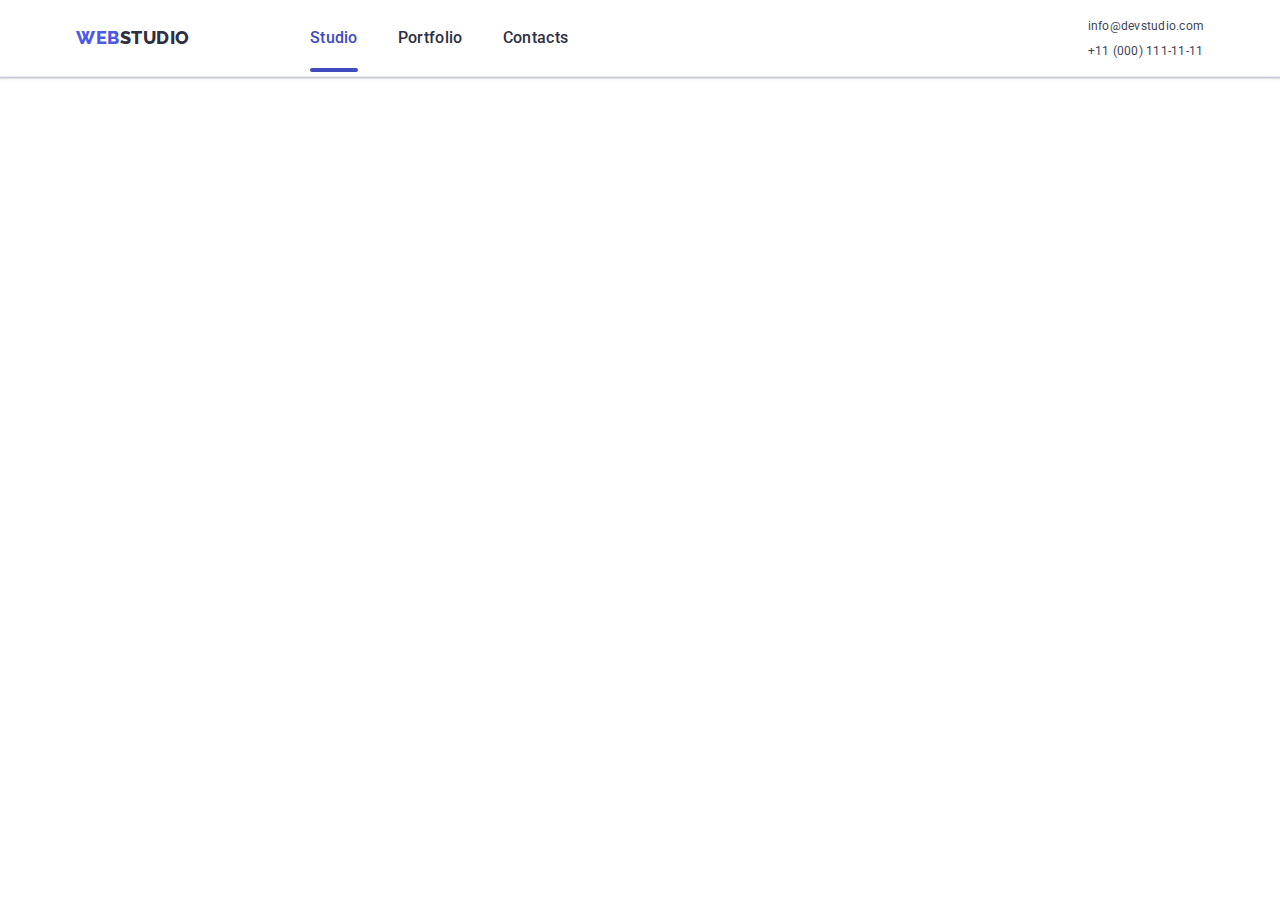
==== commit c823a2e8: "v3" ====
--- a/index.html
+++ b/index.html
@@ -19,7 +19,8 @@
   </head>
 
   <body>
-    <!-- ========HEADER======================= -->
+    <!-- ============HEADER==  -->
+    <!-- ===================== -->
     <header class="header">
       <div class="header-container container">
         <nav class="header-menu">
@@ -38,11 +39,20 @@
             </li>
           </ul>
         </nav>
-        <button type="button" class="header-mobile-menu-btn">
-           <svg class="header-mobile-menu-icon" width="32" height="22">
+        <!--  ======BURGER BUTTON+========= -->
+        <button
+          type="button"
+          class="header-mobile-menu-btn js-open-menu"
+          aria-expanded="false"
+          aria-controls="mobile-menu"
+        >
+          <svg class="header-mobile-menu-icon" width="32" height="22">
             <use href="./images/icons.svg#icon-burger-1"></use>
           </svg>
         </button>
+        <!--  ======/// BURGER BUTTON+========= -->
+
+        <!-- header ADDRESS -->
         <address class="contacts-menu">
           <ul class="contacts-list list">
             <li class="contacts-item">
@@ -57,71 +67,92 @@
             </li>
           </ul>
         </address>
-        <div class="header-mobile-modal">
+
+        <!-- ========= header mobile MODAL  ============ -->
+        <div class="header-mobile-modal js-menu-container">
           <div class="header-mobile-modal-container">
-            <button type="button" class="header-mobile-modal-btn" data-modal-close>
-            <svg class="header-mobile-modal-btn-icon" width="8" height="8">
-              <use href="./images/icons.svg#icon-close-modal"></use>
-            </svg>
+            <button
+              type="button"
+              class="header-mobile-modal-btn-close js-close-menu"
+            >
+              <svg class="header-mobile-modal-btn-icon" width="8" height="8">
+                <use href="./images/icons.svg#icon-close-modal"></use>
+              </svg>
             </button>
             <ul class="header-mobile-modal-menu-list list">
-            <li class="mobile-modal-menu-item">
-              <a class="mobile-modal-menu-link underline link" href="./index.html">Studio</a>
-            </li>
-            <li class="mobile-modal-menu-item">
-              <a class="mobile-modal-menu-link link" href="./portfolio.html">Portfolio</a>
-            </li>
-            <li class="mobile-modal-menu-item">
-              <a class="mobile-modal-menu-link link" href="">Contacts</a>
-            </li>
-            </ul>
-            <address class="header-mobile-modal-contacts-menu">
-            <ul class="header-mobile-modal-contacts-list list">
-              <li class="header-mobile-modal-contacts-item">
-                <a class="header-mobile-modal-contacts-link link" href="tel:+110001111111"
-                  >+11 (000) 111-11-11</a
+              <li class="mobile-modal-menu-item">
+                <a
+                  class="mobile-modal-menu-link underline link"
+                  href="./index.html"
+                  >Studio</a
                 >
               </li>
-              <li class="header-mobile-modal-contacts-item">
-                <a class="header-mobile-modal-contacts-link link" href="mailto:info@devstudio.com"
-                  >info@devstudio.com</a
+              <li class="mobile-modal-menu-item">
+                <a class="mobile-modal-menu-link link" href="./portfolio.html"
+                  >Portfolio</a
                 >
               </li>
-              
+              <li class="mobile-modal-menu-item">
+                <a class="mobile-modal-menu-link link" href="">Contacts</a>
+              </li>
             </ul>
+
+            <!-- ===== header ADDRESS modal===== -->
+            <address class="header-mobile-modal-contacts-menu">
+              <ul class="header-mobile-modal-contacts-list list">
+                <li class="header-mobile-modal-contacts-item">
+                  <a
+                    class="header-mobile-modal-contacts-link link"
+                    href="tel:+110001111111"
+                    >+11 (000) 111-11-11</a
+                  >
+                </li>
+                <li class="header-mobile-modal-contacts-item">
+                  <a
+                    class="header-mobile-modal-contacts-link link"
+                    href="mailto:info@devstudio.com"
+                    >info@devstudio.com</a
+                  >
+                </li>
+              </ul>
             </address>
+            <!-- =====///  header ADDRESS modal===== -->
+
+            <!--  ==== header modal SOCIAL===== -->
             <ul class="header-mobile-modal-icon-list list">
-            <li class="header-mobile-modal-icon-item">
-              <a class="header-mobile-modal-icon-link link" href="">
-                <svg class="header-mobile-modal-icon" width="16" height="16">
-                  <use href="./images/icons.svg#icon-instagram-1"></use>
-                </svg>
-              </a>
-            </li>
-            <li class="header-mobile-modal-icon-item">
-              <a class="header-mobile-modal-icon-link link" href="">
-                <svg class="header-mobile-modal-icon" width="16" height="16">
-                  <use href="./images/icons.svg#icon-twitter-1"></use>
-                </svg>
-              </a>
-            </li>
-            <li class="header-mobile-modal-icon-item">
-              <a class="header-mobile-modal-icon-link link" href="">
-                <svg class="header-mobile-modal-icon" width="16" height="16">
-                  <use href="./images/icons.svg#icon-facebook-1"></use>
-                </svg>
-              </a>
-            </li>
-            <li class="header-mobile-modal-icon-item">
-              <a class="header-mobile-modal-icon-link link" href="">
-                <svg class="header-mobile-modal-icon" width="16" height="16">
-                  <use href="./images/icons.svg#icon-linkedin-1"></use>
-                </svg>
-              </a>
-            </li>
+              <li class="header-mobile-modal-icon-item">
+                <a class="header-mobile-modal-icon-link link" href="">
+                  <svg class="header-mobile-modal-icon" width="24" height="24">
+                    <use href="./images/icons.svg#icon-instagram-1"></use>
+                  </svg>
+                </a>
+              </li>
+              <li class="header-mobile-modal-icon-item">
+                <a class="header-mobile-modal-icon-link link" href="">
+                  <svg class="header-mobile-modal-icon" width="24" height="24">
+                    <use href="./images/icons.svg#icon-twitter-1"></use>
+                  </svg>
+                </a>
+              </li>
+              <li class="header-mobile-modal-icon-item">
+                <a class="header-mobile-modal-icon-link link" href="">
+                  <svg class="header-mobile-modal-icon" width="24" height="24">
+                    <use href="./images/icons.svg#icon-facebook-1"></use>
+                  </svg>
+                </a>
+              </li>
+              <li class="header-mobile-modal-icon-item">
+                <a class="header-mobile-modal-icon-link link" href="">
+                  <svg class="header-mobile-modal-icon" width="24" height="24">
+                    <use href="./images/icons.svg#icon-linkedin-1"></use>
+                  </svg>
+                </a>
+              </li>
             </ul>
+            <!--  ==== /// header modal SOCIAL===== -->
           </div>
-         </div>
+        </div>
+        <!-- ========= /// header mobile MODAL  ============ -->
       </div>
     </header>
     <!-- =================MAIN =====================-->
@@ -656,6 +687,7 @@
         </form>
       </div>
     </div> -->
+    <script src="./js/mobile-menu.js"></script>
     <!-- <script src="./js/modal.js"></script> -->
   </body>
 </html>
--- a/css/styles.css
+++ b/css/styles.css
@@ -56,6 +56,9 @@
 	
 
 }
+.logo-dark {
+	color: var(--dark-color);
+}
 .visually-hidden {
 	position: absolute;
 	width: 1px;
@@ -68,7 +71,7 @@
 	clip-path: inset(100%);
 	clip: rect(0 0 0 0);
 	overflow: hidden;
-  }
+}
 
 .container{
 	padding-right: 16px;
@@ -103,13 +106,10 @@
 
 /* ============HEADER== */
 @media screen and (max-width: 767px) {
-	.menu-list{
-		display: none;
-	}
-	.contacts-menu{
-		display: none;
-	}
-}
+	
+
+}
+
 .header{
 	padding-top: 24px;
 	padding-bottom: 24px;
@@ -121,879 +121,281 @@
 	align-items: center;
 	justify-content: space-between;
 }
-.header-logo{
-	margin-right: 76px;
-}
-.logo-dark {
-	color: var(--dark-color);
-}
-.header-mobile-menu-btn{
-	background-color: transparent;
-	border: none;
-	padding: 0;
-	line-height: 0;
-	width: 32px;
-	height: 22px;
-	
-}
-.header-mobile-menu-icon{
-	fill: var(--dark-color);
-	
-}
-.header-mobile-modal{
-	position: fixed;
-	width: 100%;
-	height: 100%;
-	z-index: 1000;
-	top: 0;
-	left: 0;
-	background-color: #8e8f99;
-	box-shadow: 0px 1px 6px 0px rgba(46, 47, 66, 0.08), 0px 1px 1px 0px rgba(46, 47, 66, 0.16), 0px 2px 1px 0px rgba(46, 47, 66, 0.08);
-}
-.header-mobile-modal-container{
-	position: relative;
-}
-
-
-.header-mobile-modal-btn{
-	position: absolute;
-	top: 24px;
-	right: 24px;
-	cursor: pointer;	
-	border-radius: 24px;
-	border: 1px solid var(--navyblue, #2E2F42);
-	opacity: 0.10000000149011612;
-	background-color: var(--accent-color);
-	color: var(--dark-color);
-	border-radius: 50%;
-	width: 24px;
-	height: 24px;
-	padding: 0;
-	line-height: 0;
-	transition: background-color 250ms cubic-bezier(0.4, 0, 0.2, 1), border 250ms cubic-bezier(0.4, 0, 0.2, 1); 
-
-}
-.header-mobile-modal-btn-icon{
-	fill: currentColor; 
-	transition: fill 250ms cubic-bezier(0.4, 0, 0.2, 1);
-	padding: 0;
-}
-.header-mobile-modal-menu-list{
-	padding-top: 80px;
-	padding-left: 40px;
-}
-.mobile-modal-menu-link {
-	position: relative;
-	display: block;
-	font-weight: 700;
-	font-size: 36px;
-	line-height: 1.5;
-	letter-spacing: 0.02em;
-	text-transform: capitalize;
-	color: var(--dark-color);
-	
-	margin-bottom: 40px;
-	
-	transition: color 250ms cubic-bezier(0.4, 0, 0.2, 1);
-}
-
-.mobile-modal-menu-link:hover,
-.mobile-modal-menu-link:focus {
-	color: var(--pressed-state-color);
-}
-.underline{
-	color: var(--pressed-state-color);
-}
-.header-mobile-modal-contacts-menu {
-	font-style: normal;
-	padding-left: 40px;
-}
-.header-mobile-modal-contacts-link {
-	font-size: 36px;
-	font-weight: 700;
-	line-height: 1.15;
-	letter-spacing: 0.72px;
-	text-transform: capitalize;
-	color: var(--text-color);
-	transition: color 250ms cubic-bezier(0.4, 0, 0.2, 1);
-}
-
-.header-mobile-modal-contacts-link:hover,
-.header-mobile-modal-contacts-link:focus {
-	color: var(--pressed-state-color);
-}
-
-/* .header{
-	border-bottom: 1px solid var(--accent-color);
-	box-shadow: 0px 2px 1px rgba(46, 47, 66, 0.08), 0px 1px 1px rgba(46, 47, 66, 0.16), 0px 1px 6px rgba(46, 47, 66, 0.08);
-}
-.header-container{
-	display: flex;
-	
-
-}
-.header-menu{
-	display: flex;
-	align-items: center;
-	
-}
-.header-logo{
-	margin-right: 76px;
-}
-.logo-dark {
-	color: var(--dark-color);
-}
-.menu-list{
-	display: flex;
-	
-}
-
-.menu-list li{
-	margin-right: 40px;
-}
-.menu-list li:last-child{
-	margin-right: 0;
-}
-
-.menu-link {
-	position: relative;
-	font-weight: 500;
-	font-size: 16px;
-	line-height: 1.5;
-	letter-spacing: 0.02em;
-	color: var(--dark-color);
-	padding-top: 24px;
-	padding-bottom: 24px;
-	
-	transition: color 250ms cubic-bezier(0.4, 0, 0.2, 1);
-}
-
-.menu-link:hover,
-.menu-link:focus {
-	color: var(--pressed-state-color);
-}
-.underline{
-	color: var(--pressed-state-color);
-}
-.underline::after{
-	content:'';
-	display: block;
-	position: absolute;
-	left: 0;
-	bottom: -1px; 
-
-	width: 100%;
-	height: 4px;
-	background-color:var(--pressed-state-color);
-border-radius: 2px;
-}
-
-.contacts-menu {
-	font-style: normal;
-	margin-left: auto;
-	align-items: center;
-		
-}
-.contacts-list{
-	display: flex;
-	padding-top: 24px;
-	padding-bottom: 24px;
-	gap: 40px
-	
-	
-} */
-
-/* .contacts-link {
-	font-size: 16px;
-	line-height: 1.5;
-	letter-spacing: 0.02em;
-	color: var(--text-color);
-	transition: color 250ms cubic-bezier(0.4, 0, 0.2, 1);
-}
-
-.contacts-link:hover,
-.contacts-link:focus {
-	color: var(--pressed-state-color);
-} */
+
+
+
+
+
+/* =========== MOBILE VERSION max-width: 767px ======*/
+
+@media screen and (max-width: 767px){
+	/* ============HEADER== */
+	.menu-list{
+		display: none;
+	}
+	.contacts-menu{
+		display: none;
+	}
+	.header-logo{
+		margin-right: 76px;
+	}
+	/* ======BURGER BUTTON+========= */
+	.header-mobile-menu-btn{
+		background-color: transparent;
+		border: none;
+		padding: 0;
+		line-height: 0;
+		width: 32px;
+		height: 22px;
+		
+	}
+	.header-mobile-menu-icon{
+		fill: var(--dark-color);
+		
+	}
+		/* ========= header mobile MODAL  ============ */
+	
+	.header-mobile-modal{
+		position: fixed;
+		width: 100%;
+		height: 100%;
+		z-index: 1000;
+		top: 0;
+		left: 0;
+		background-color:  var(--white-background-color);
+		box-shadow: 0px 1px 6px 0px rgba(46, 47, 66, 0.08), 0px 1px 1px 	0px rgba(46, 47, 66, 0.16), 0px 2px 1px 0px rgba(46, 47, 66, 0.08);
+		opacity: 0;
+		visibility: hidden;
+		pointer-events: none;
+		transition: opacity 250ms cubic-bezier(0.4, 0, 0.2, 1),visibility 250ms cubic-bezier(0.4, 0, 0.2, 1) ;
+	}
+	.header-mobile-modal.is-open{
+		opacity: 1;
+		visibility: visible;
+		pointer-events: auto;
+	}
+	.header-mobile-modal-container{
+		position: relative;
+		padding-top: 80px;
+		padding-left: 40px;
+		padding-right: 35px;
+		padding-bottom: 40px;
+	}
+
+
+	.header-mobile-modal-btn-close{
+		position: absolute;
+		top: 24px;
+		right: 24px;
+		cursor: pointer;	
+		border-radius: 24px;
+		border: 1px solid var(--navyblue, #2E2F42);
+		opacity: 0.10000000149011612;
+		background-color: var(--accent-color);
+		color: var(--dark-color);
+		border-radius: 50%;
+		width: 24px;
+		height: 24px;
+		padding: 0;
+		line-height: 0;
+		transition: background-color 250ms cubic-bezier(0.4, 0, 0.2, 1), border 250ms cubic-bezier(0.4, 0, 0.2, 1); 
+
+	}
+	.header-mobile-modal-btn-icon{
+		fill: currentColor; 
+		transition: fill 250ms cubic-bezier(0.4, 0, 0.2, 1);
+		padding: 0;
+	}
+	.header-mobile-modal-menu-list{
+		margin-bottom: 284px;
+	
+	}
+	.mobile-modal-menu-link {
+		position: relative;
+		display: block;
+		font-weight: 700;
+		font-size: 36px;
+		line-height: 1.5;
+		letter-spacing: 0.02em;
+		text-transform: capitalize;
+		color: var(--dark-color);
+		
+		margin-bottom: 40px;
+		
+		transition: color 250ms cubic-bezier(0.4, 0, 0.2, 1);
+	}
+
+	.mobile-modal-menu-link:hover,
+	.mobile-modal-menu-link:focus {
+		color: var(--pressed-state-color);
+	}
+	.underline{
+		color: var(--pressed-state-color);
+	}
+	/*  =====header ADDRESS modal=====  */
+	.header-mobile-modal-contacts-menu {
+		font-style: normal;
+		
+	}
+	.header-mobile-modal-contacts-item{
+		margin-bottom: 40px;
+	}
+	.header-mobile-modal-contacts-item:last-child{
+		margin-bottom: 48px;
+
+	}
+	.header-mobile-modal-contacts-link {
+		margin-bottom: 40px;
+		font-size: 36px;
+		font-weight: 700;
+		line-height: 1.15;
+		letter-spacing: 0.72px;
+		text-transform: capitalize;
+		color: var(--text-color);
+		transition: color 250ms cubic-bezier(0.4, 0, 0.2, 1);
+	}
+	.header-mobile-modal-contacts-item:last-child .header-mobile-modal-contacts-link{
+		font-size: 20px;
+		font-weight: 500;
+		text-transform: none;
+	}
+	.header-mobile-modal-contacts-link:hover,
+	.header-mobile-modal-contacts-link:focus {
+		color: var(--primary-brand-color);
+	}
+	.header-mobile-modal-contacts-link:last-child{
+		
+	}
+	/* =====/// header ADDRESS modal=====  */
+
+
+	/*  ==== header modal SOCIAL===== */
+	.header-mobile-modal-icon-list{
+		max-width: 428px;
+		display: flex;
+		flex-wrap: wrap;
+		justify-content: center;
+		justify-content:space-around ; 
+		gap: 56px;
+	}
+	.header-mobile-modal-icon-link {
+		display: flex;
+		justify-content: center;
+		align-items: center;
+		width: 40px;
+		height: 40px;
+		border-radius: 50%;
+		background-color: var(--primary-brand-color);
+		transition: background-color 250ms cubic-bezier(0.4, 0, 0.2, 1);
+	}
+	.header-mobile-modal-icon-link:hover,
+	.header-mobile-modal-icon-link:focus{
+		background-color: var(--pressed-state-color);
+	}
+	.header-mobile-modal-icon{
+		fill: var(--light-color);
+	}
+}
+
+/* ======= TABLET VERSION == min-width: 768px======= */
+@media screen and (min-width: 768px) {
+
+	/* ============HEADER== */
+	.header-mobile-modal{
+		display: none;
+	}	
+	.header-mobile-menu-btn{
+		display: none;
+		
+	}
+	.header{
+		padding-top: 16px;
+		padding-bottom: 16px;
+		
+	}
+	.header-menu{
+		display: flex;
+		align-items: center;
+		
+	}
+	.header-logo{
+		margin-right: 120px;
+	}
+	.menu-list{
+		display: flex;
+		
+	}
+	.menu-list li{
+		margin-right: 40px;
+	}
+	.menu-list li:last-child{
+		margin-right: 0;
+	}
+	.menu-link {
+		position: relative;
+		font-weight: 500;
+		font-size: 16px;
+		line-height: 1.5;
+		letter-spacing: 0.02em;
+		color: var(--dark-color);
+		
+		padding-bottom: 24px;
+		transition: color 250ms cubic-bezier(0.4, 0, 0.2, 1);
+	}
+	.menu-link:hover,
+	.menu-link:focus {
+		color: var(--pressed-state-color);
+	}
+	.underline{
+		color: var(--pressed-state-color);
+	}
+	.underline::after{
+		content:'';
+		display: block;
+		position: absolute;
+		left: 0;
+		bottom: -1px; 
+
+		width: 100%;
+		height: 4px;
+		background-color:var(--pressed-state-color);
+	border-radius: 2px;
+	}
+	.contacts-menu {
+		font-style: normal;
+		margin-left: auto;
+		align-items: center;
+	}
+	.contacts-item:first-child{
+		margin-bottom: 6px;
+	}
+	.contacts-link {
+		font-size: 12px;
+		line-height: 1.5;
+		letter-spacing: 0.02em;
+		color: var(--text-color);
+		transition: color 250ms cubic-bezier(0.4, 0, 0.2, 1);
+	}
+	
+	.contacts-link:hover,
+	.contacts-link:focus {
+		color: var(--pressed-state-color);
+	}
+	
+}
+/* ======= DeskTOP VERSION-- min-width: 1440px========= */
+@media screen and (min-width: 1440px){
+	
+}
 
 /* ========MAIN=============== */
 
-.hero-body {
-
-	/* display: flex;
-  flex-direction: column;
-  justify-content: center; */
-
- max-width: 1440px;
- margin: auto;
-  text-align: center;
-  min-height: 600px;
-  padding-top: 188px;
-  padding-bottom: 188px;
-  background-image: linear-gradient( var(--hero-background-color), var(--hero-background-color)), url(../images/hero/people-office1.jpg);
-  background-color: var(--hero-background-color);
-  background-size: cover;
-  background-repeat: no-repeat; 
-  background-position: center;
-}
-
-	
-
- .hero-container{
-	
-	margin-left: auto;
-	margin-right: auto;
-} 
-.hero-title {
-	margin-bottom: 48px;
-	font-weight: 700;
-	font-size: 56px;
-	line-height: 1.07;
-	letter-spacing: 0.02em;
-	color: var(--white-background-color);
-	max-width: 496px;
-	margin-left: auto;
-	margin-right: auto;
-}
-	
-.hero-button {
-	min-width: 169px;
-	font-family: inherit;
-	font-weight: 500;
-	font-size: 16px;
-	line-height: 1.5;
-	letter-spacing: 0.04em;
-	color: var(--white-background-color);
-	background-color: var(--primary-brand-color);
-	cursor: pointer;
-	display: block;
-	padding: 16px 32px;
-	box-shadow: 0px 4px 4px rgba(0, 0, 0, 0.15);
-	border-radius: 4px;
-	border: none;
-	margin: 0 auto;
-	transition: background-color 250ms cubic-bezier(0.4, 0, 0.2, 1);
-}
-.hero-button:hover,
-.hero-button:focus {
-	background-color: var(--pressed-state-color);
-}
-
-
-.properties-body{
-	padding: 120px 0;
-}
-.properties-list{
-	display: flex;
-	gap: 24px;
-	
-}
-.properties-item{
-width: calc((100% - 3 * 24px) / 4)
-}
-.properties-icons{
-	width: 264px;
-height: 112px;
-background:var(--light-color);
-border-radius: 4px;
-display: flex;
-  justify-content: center;
-  align-items: center;
-  margin-bottom: 8px;
-}
-
-.properties-name{
-	margin-bottom: 8px;
-}
-
-/* .properties-list .properties-item+.properties-item{
-	margin-left: 24px;
-} */
-.title-second {
-	font-weight: 700;
-	font-size: 36px;
-	line-height: 1.11;
-	letter-spacing: 0.02em;
-	color: var(--dark-color);
-	text-align: center;
-	text-transform: capitalize;
-	
-}
-.title-third {
-	font-weight: 500;
-	font-size: 20px;
-	line-height: 1.2;
-	letter-spacing: 0.02em;
-	color: var(--dark-color);
-}
-.text {
-	font-size: 16px;
-	line-height: 1.5;
-	letter-spacing: 0.02em;
-}
-.activities-body{
-	padding-bottom: 120px;
-	
-}
-.activities-title{
-	margin-bottom: 72px;
-}
-.activities-list{
-	display: flex;
-	gap: 24px; 
-
-}
-/* .activities-list .activities-item+.activities-item{
-	margin-left: 24px;
-} */
-
-
-.team-body {
-	background-color: var(--light-color);
-	padding-bottom: 120px;
-	padding-top: 120px;
-	
-}
-.team-title{
-margin-bottom: 72px;
-}
-.team-list{
-	display: flex;
-	gap: 24px; 
-	
-}
-
-/* 
-.team-list .team-item+.team-item{
-	margin-left: 24px;
-} */
-.team-item {
-	background-color: var(--white-background-color);
-		border-radius: 0px 0px 4px 4px; 
-		box-shadow: 0px 1px 6px rgba(46, 47, 66, 0.08), 0px 1px 1px rgba(46, 47, 66, 0.16), 0px 2px 1px rgba(46, 47, 66, 0.08);
-}
-.team-card{
-	padding: 32px 16px;
-	text-align: center;
-}
-
-.team-name{
-	margin-bottom: 8px;
-	
-}
-.team-text{
-	margin-bottom: 8px;	
-}
-.team-icon-list{
-	display: flex;
-	justify-content: center;
-	/* justify-content:space-around ; */
-	gap: 24px;
-}
-.team-icon-link {
-	display: flex;
-	justify-content: center;
-	align-items: center;
-	width: 40px;
-	height: 40px;
-	border-radius: 50%;
-	background-color: var(--primary-brand-color);
-	transition: background-color 250ms cubic-bezier(0.4, 0, 0.2, 1);
-}
-.team-icon-link:hover,
-.team-icon-link:focus{
-	background-color: var(--pressed-state-color);
-}
-.team-icon{
-	fill: var(--light-color);
-}
-.customers-body{
-	padding-top: 120px;
-	padding-bottom: 120px;
-}
-.customers-title{
-	margin-bottom: 72px;
-}
-.customers-list{
-	display: flex;
-	gap: 24px;
-}
-.customers-link{
-	display: flex;
-	justify-content: center;
-	align-items: center;
-	width: 168px;
-height: 88px;
-border: 1px solid var(--suble-text-color);
-border-radius: 4px;
-color: var(--suble-text-color);
-transition: border-color 250ms cubic-bezier(0.4, 0, 0.2, 1), color 250ms cubic-bezier(0.4, 0, 0.2, 1);
-}
-.customers-link:hover,
-.customers-link:focus{
-	border: 1px solid var(--pressed-state-color);
-	/* fill: var(--pressed-state-color); */
-	color: var(--pressed-state-color);
-}
-.customers-icon{
-	fill: currentColor; 
-}
-
 
 
 /* ======FOOTER======== */
-.footer {
-	background-color: var(--dark-color);
-	/* display: flex; */
-	padding-top: 100px;
-	padding-bottom: 100px
-	
-}
-.footer-container{
-	display: flex;
-	align-items: baseline;
-}
-.footer-logo-part{
-
-	margin-right: 120px;
-}
-
-.footer-logo{
-	display: inline-block;
-	margin-bottom: 16px;
-}
-
-
-.logo-light {
-	color: var(--light-color);
-}
-
-.footer-media-part{
-	margin-right: 80px;
-}
-.footer-text{
-	width: 264px;
-	
-}
-.text-light {
-	color: var(--light-color);
-}
-
-.footer-title{
-	margin-bottom: 16px;
-	font-weight: 500;
-	color: var(--white-background-color);
-
-}
-.footer-icon-list{
-	display: flex;
-	gap: 16px;
-}
-.footer-icon-link{
-	display:flex;
-	justify-content:center;
-	align-items: center;
-	width: 40px;
-    height: 40px;
-    border-radius: 50%;
-    background-color: var(--primary-brand-color);
-    fill: var(--light-color);
-	transition: background-color 250ms cubic-bezier(0.4, 0, 0.2, 1);
-}
-.footer-icon-link:hover,
-.footer-icon-link:focus{
-	background-color: var(--success-color);
-	
-}
-.footer-form-part {
-}
-.footer-title {
-}
-.footer-form{
-	display: flex;
-	gap: 24px;
-}
-.footer-form-part-userdata {
-	
-}
-.footer-form-part-input {
-	width: 264px;
-	height: 40px;
-	font-size: 12px;
-	line-height: 1.5;
-	letter-spacing: 0.04em;
-	border: 1px solid var(--white-background-color);
-	filter: drop-shadow(0px 4px 4px rgba(0, 0, 0, 0.15));
-	border-radius: 4px;
-	background-color:transparent;
-	padding-left: 16px;
-	color: var(--white-background-color);
-
-}
-.footer-form-part-input::placeholder{
-	font-weight: 400;
-font-size: 12px;
-line-height: 2.0;
-letter-spacing: 0.04em;
-
-color: var(--white-background-color)
-}
-.footer-form-part-btn {
-	display: flex;
-	justify-content: center;
-	align-items: center;
-
-	min-width: 165px;
-	min-height: 40px;
-	font-family: inherit;
-	font-weight: 500;
-	font-size: 16px;
-	line-height: 1.5;
-	letter-spacing: 0.04em;
-	color: var(--white-background-color);
-	background-color: var(--primary-brand-color);
-	cursor: pointer;
-	padding: 0;
-	border-radius: 4px;
-	border: none;
-text-align: center;
-	margin: 0 auto;
-	transition: background-color 250ms cubic-bezier(0.4, 0, 0.2, 1);
-}
-.footer-form-part-btn:hover,
-.footer-form-part-btn:focus {
-	background-color: var(--pressed-state-color);
-}
-
-.footer-form-part-btn-icon {
-	margin-left: 16px;
-	fill: var(--white-background-color);
-}
+
 
 /* =======MODAL WINDOW======= */
 
-.backdrop{
-	position: fixed;
-	top: 0;
-	left: 0;
-	z-index: 100;
-	width: 100%;
-	height: 100%;
-	background: var(--modal-overlay-color);
-	transition: opacity	250ms cubic-bezier(0.4, 0, 0.2, 1), visibility 250ms cubic-bezier(0.4, 0, 0.2, 1);
-}
-
-.backdrop.is-hidden{
-	opacity: 0;
-	visibility: hidden;
-	pointer-events: none;
-	}
-
-.backdrop-modal{
-	position: absolute;
-	top: 50%;
-	left: 50%;
-	transform: translate(-50%, -50%);
-
-	width: 408px;
-	background: var(--modal-background-color);
-	min-height: 584px;
-	border-radius: 4px;
-	box-shadow: 0px 1px 1px rgba(0, 0, 0, 0.14), 0px 1px 3px rgba(0, 0, 0, 0.12), 0px 2px 1px rgba(0, 0, 0, 0.2);
-	transition: transform 250ms cubic-bezier(0.4, 0, 0.2, 1); 
-	padding-top: 72px;
-	padding-left: 24px;
-	padding-right: 24px;
-	padding-bottom: 24px;
-}
-
-.backdrop-modal-btn{
-	position: absolute;
-	top: 24px;
-	right: 24px;
-	display:flex;
-	justify-content:center;
-	align-items: center;
-	cursor: pointer;
-
-	background-color: var(--accent-color);
-	color: var(--dark-color);
-
-	border: 1px solid rgba(0, 0, 0, 0.1);
-	border-radius: 50%;
-	width: 24px;
-	height: 24px;
-	padding: 0;
-	
-	transition: background-color 250ms cubic-bezier(0.4, 0, 0.2, 1), border 250ms cubic-bezier(0.4, 0, 0.2, 1); 
-}
-.backdrop-modal-btn:hover,
-.backdrop-modal-btn:focus{
-	
-	background-color: var(--pressed-state-color);
-	color: var(--white-background-color);
-	/* border-radius: 4px; */
-	border: none; 
-}
-
-.backdrop-modal-btn-icon{
-	fill: currentColor; 
-	transition: fill 250ms cubic-bezier(0.4, 0, 0.2, 1);
-}
-
-.backdrop-modal-text {
-	margin-bottom: 16px;
-
-	font-weight: 500;
-font-size: 16px;
-line-height: 1.5;
-text-align: center;
-letter-spacing: 0.02em;
-color: var(--dark-color);
-
-}
-.backdrop-modal-form {
-	display: flex;
-	flex-direction: column;
-}
-.backdrop-modal-form-wrapper{
-	margin-bottom: 8px;
-}
-.backdrop-modal-form-userdata{
-	display: block;
-
-	font-weight: 400;
-font-size: 12px;
-line-height: 1.17;
-letter-spacing: 0.04em;
-color: var(--suble-text-color);
-margin-bottom: 4px;
-}
-.backdrop-modal-form-input-desc {
-	
-}
-.backdrop-modal-form-input-wrapper{
-	display: block;
-	position: relative;
-}
-.backdrop-modal-form-input {
-	width: 100%;
-	height: 40px;
-	border: 1px solid var(--modal-overlay-color);
-	border-radius: 4px;
-	background-color: transparent;
-	outline: transparent;
-	padding-left: 38px;
-	transition: border-color 250ms cubic-bezier(0.4, 0, 0.2, 1);
-}
-.backdrop-modal-form-input:focus{
-	border-color: var(--primary-brand-color);
-	outline: none;
-}
-.backdrop-modal-form-input-icon{
-	position: absolute;
-	top: 50%;
-	left: 16px;
-	transform: translate(0, -50%);
-	transition: fill 250ms cubic-bezier(0.4, 0, 0.2, 1);
-}
-.backdrop-modal-form-input:focus + .backdrop-modal-form-input-icon{
-	fill: var(--primary-brand-color);
-}
-.textarea{
-	margin-bottom: 16px;
-}
-.backdrop-modal-form-textarea {
-	width: 100%;
-	height: 120px;
-	font-weight: 400;
-	font-size: 12px;
-	line-height: 1.17;
-	letter-spacing: 0.04em;
-	color: var(--modal-overlay-color);
-	background-color: transparent;
-	padding: 8px 16px;
-	border: 1px solid var(--modal-overlay-color);
-	border-radius: 4px;
-	outline: transparent;
-	resize: none;
-	transition: border-color 250ms cubic-bezier(0.4, 0, 0.2, 1);	
-}
-
-.backdrop-modal-form-textarea:focus{
-	border-color: var(--primary-brand-color);
-	outline: none;
-}
-.checkbox{
-	margin-bottom: 24px;
-}
-.backdrop-modal-form-checkbox-input:checked + .backdrop-modal-form-checkbox > .backdrop-modal-form-check {
-	
-	border: none; 
-	background-color: var(--pressed-state-color);
-	fill: var(--light-color);
-
-}
-.backdrop-modal-form-checkbox-input:focus + .backdrop-modal-form-checkbox > .backdrop-modal-form-check{
-	outline: 1px solid var(--primary-brand-color);
-}
-.backdrop-modal-form-checkbox {
-	
-	font-weight: 400;
-	font-size: 12px;
-	line-height: 1.17;
-	letter-spacing: 0.04em;
-	color: var(--suble-text-color);
-
-}
-.backdrop-modal-form-check{
-	
-	display:inline-flex;
-	align-items: center;
-	justify-content: center; 
-
-	width: 16px;
-	height: 16px;
-	fill: transparent;
-	border: 1px solid var(--modal-overlay-color);
-	border-radius: 2px;
-	cursor: pointer;
-	margin-right: 8px;
-	transition: background-color 250ms cubic-bezier(0.4, 0, 0.2, 1), border 250ms cubic-bezier(0.4, 0, 0.2, 1), fill 250ms cubic-bezier(0.4, 0, 0.2, 1);
-	
-} 
-.backdrop-modal-form-link {
-	color: var(--primary-brand-color);
-
-}
-.backdrop-modal-form-btn {
-	display: block;
-
-	min-width: 169px;
-	height: 56px;
-	font-family: inherit;
-	font-weight: 500;
-	font-size: 16px;
-	line-height: 1.5;
-	letter-spacing: 0.04em;
-	color: var(--white-background-color);
-	background-color: var(--primary-brand-color);
-	cursor: pointer;
-	
-	padding: 16px 32px;
-	box-shadow: 0px 4px 4px rgba(0, 0, 0, 0.15);
-	border-radius: 4px;
-	border: none;
-	margin: 0 auto;
-	transition: background-color 250ms cubic-bezier(0.4, 0, 0.2, 1);
-}
-.backdrop-modal-form-btn:hover,
-.backdrop-modal-form-btn:focus {
-	background-color: var(--pressed-state-color);
-}
-
 /* ===PORTFOLIO HTML===== */
-.portfolio{
-	padding-top: 96px;
-	padding-bottom: 120px;
-}
-.filter-list{
-	display: flex;
-	justify-content: center;
-	margin-bottom: 72px;
-	gap: 24px
-	
-}
-/* .filter-list .filter-item+.filter-item{
-	margin-left: 24px;
-} */
-.filter-btn {
-	font-family: inherit;
-	font-weight: 500;
-	font-size: 16px;
-	line-height: 1.5;
-	letter-spacing: 0.04em;
-
-	color: var(--primary-brand-color);
-	background-color: var(--light-color);
-	border: 1px solid var(--accent-color);
-	border-radius: 4px;
-	padding: 12px 24px;
-	
-	transition: color 250ms cubic-bezier(0.4, 0, 0.2, 1), background-color 250ms cubic-bezier(0.4, 0, 0.2, 1), border-color 250ms cubic-bezier(0.4, 0, 0.2, 1), box-shadow 250ms cubic-bezier(0.4, 0, 0.2, 1);
-}
-
-.filter-btn:hover,
-.filter-btn:focus {
-	color: var(--white-background-color);
-	cursor: pointer;
-	background-color: var(--pressed-state-color);
-	border: 1px solid transparent;
-	box-shadow: 0px 3px 1px rgba(0, 0, 0, 0.1), 0px 2px 1px rgba(0, 0, 0, 0.08), 0px 2px 2px rgba(0, 0, 0, 0.12);
-}
-
-.gallery-list{
-	
-	display: flex;
-	flex-wrap: wrap;
-	column-gap: 24px;
-	row-gap: 48px; 
-}
-.gallery-item{
-	width: calc((100% - 48px) / 3);
-	
-}
-
-.gallery-link{
-	display: block;
-	transition: box-shadow 250ms cubic-bezier(0.4, 0, 0.2, 1);
-	
-}
-.gallery-link:hover,
-.gallery-link:focus{
-box-shadow: 0px 1px 6px rgba(46, 47, 66, 0.08), 0px 1px 1px rgba(46, 47, 66, 0.16), 0px 2px 1px rgba(46, 47, 66, 0.08);
-}
-.gallery-link:hover .gallery-overlay-text,
-.gallery-link:focus .gallery-overlay-text{
-	transform: translate(0, 0);
-}
-.gallery-overlay{
-	position: relative;
-	overflow: hidden;
-}
-.gallery-overlay-text{
-	
-position:absolute;
-top: 0;
-left: 0;
-
-width: 100%;
-height: 100%;
-	background-color: var(--primary-brand-color);
-mix-blend-mode: normal;
-
-padding: 40px 32px; 
-overflow:auto;
-transform: translate(0, 100%);
-transition: transform 250ms cubic-bezier(0.4, 0, 0.2, 1);
-
-}
-
-.gallery-card{
-	border: 1px solid var(--accent-color);
-	border-top: none; 
-	padding: 32px 16px;
-}
-.gallery-project-title {
-	font-weight: 500;
-	font-size: 20px;
-	line-height: 1.2;
-	margin-bottom: 8px;
-	text-align:left;
-}
-
-.gallery-project-text {
-	color: var(--text-color);
-	
-}
-
+
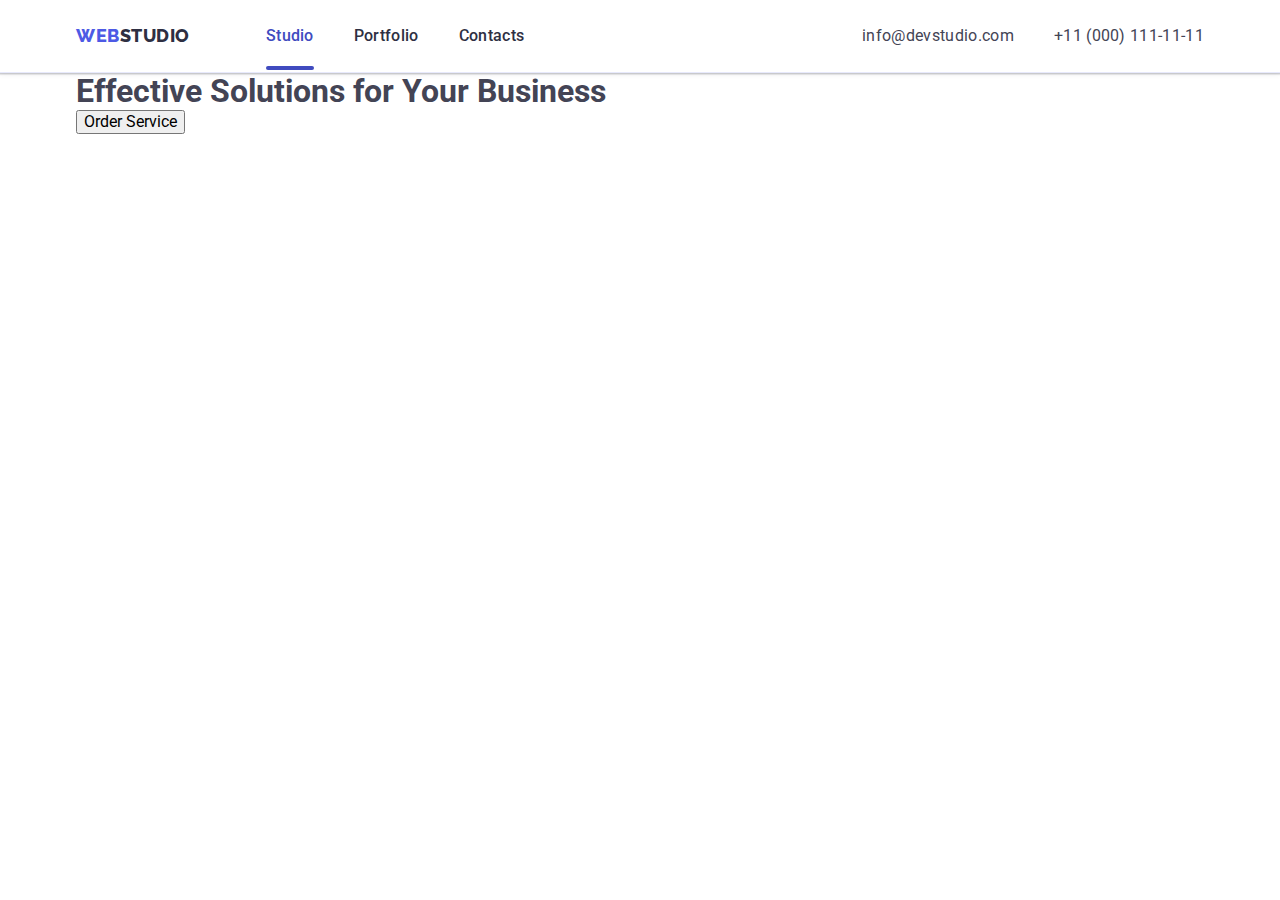
==== commit be8b6060: "v4" ====
--- a/index.html
+++ b/index.html
@@ -79,7 +79,8 @@
                 <use href="./images/icons.svg#icon-close-modal"></use>
               </svg>
             </button>
-            <ul class="header-mobile-modal-menu-list list">
+            <div class="header-mobile-modal-wripper">
+              <ul class="header-mobile-modal-menu-list list">
               <li class="mobile-modal-menu-item">
                 <a
                   class="mobile-modal-menu-link underline link"
@@ -95,11 +96,11 @@
               <li class="mobile-modal-menu-item">
                 <a class="mobile-modal-menu-link link" href="">Contacts</a>
               </li>
-            </ul>
-
-            <!-- ===== header ADDRESS modal===== -->
-            <address class="header-mobile-modal-contacts-menu">
-              <ul class="header-mobile-modal-contacts-list list">
+              </ul>
+              <div class="header-mobile-modal-wripper-bottom">
+                <!-- ===== header ADDRESS modal===== -->
+                <address class="header-mobile-modal-contacts-menu">
+                  <ul class="header-mobile-modal-contacts-list list">
                 <li class="header-mobile-modal-contacts-item">
                   <a
                     class="header-mobile-modal-contacts-link link"
@@ -114,42 +115,44 @@
                     >info@devstudio.com</a
                   >
                 </li>
-              </ul>
-            </address>
-            <!-- =====///  header ADDRESS modal===== -->
-
-            <!--  ==== header modal SOCIAL===== -->
-            <ul class="header-mobile-modal-icon-list list">
-              <li class="header-mobile-modal-icon-item">
-                <a class="header-mobile-modal-icon-link link" href="">
-                  <svg class="header-mobile-modal-icon" width="24" height="24">
-                    <use href="./images/icons.svg#icon-instagram-1"></use>
-                  </svg>
-                </a>
-              </li>
-              <li class="header-mobile-modal-icon-item">
-                <a class="header-mobile-modal-icon-link link" href="">
-                  <svg class="header-mobile-modal-icon" width="24" height="24">
-                    <use href="./images/icons.svg#icon-twitter-1"></use>
-                  </svg>
-                </a>
-              </li>
-              <li class="header-mobile-modal-icon-item">
-                <a class="header-mobile-modal-icon-link link" href="">
-                  <svg class="header-mobile-modal-icon" width="24" height="24">
-                    <use href="./images/icons.svg#icon-facebook-1"></use>
-                  </svg>
-                </a>
-              </li>
-              <li class="header-mobile-modal-icon-item">
-                <a class="header-mobile-modal-icon-link link" href="">
-                  <svg class="header-mobile-modal-icon" width="24" height="24">
-                    <use href="./images/icons.svg#icon-linkedin-1"></use>
-                  </svg>
-                </a>
-              </li>
-            </ul>
-            <!--  ==== /// header modal SOCIAL===== -->
+                  </ul>
+                </address>
+                <!-- =====///  header ADDRESS modal===== -->
+
+                <!--  ==== header modal SOCIAL===== -->
+                <ul class="header-mobile-modal-icon-list list">
+                    <li class="header-mobile-modal-icon-item">
+                      <a class="header-mobile-modal-icon-link link" href="">
+                        <svg class="header-mobile-modal-icon" width="24" height="24">
+                          <use href="./images/icons.svg#icon-instagram-1"></use>
+                        </svg>
+                      </a>
+                    </li>
+                    <li class="header-mobile-modal-icon-item">
+                      <a class="header-mobile-modal-icon-link link" href="">
+                        <svg class="header-mobile-modal-icon" width="24" height="24">
+                          <use href="./images/icons.svg#icon-twitter-1"></use>
+                        </svg>
+                      </a>
+                    </li>
+                    <li class="header-mobile-modal-icon-item">
+                      <a class="header-mobile-modal-icon-link link" href="">
+                        <svg class="header-mobile-modal-icon" width="24" height="24">
+                          <use href="./images/icons.svg#icon-facebook-1"></use>
+                        </svg>
+                      </a>
+                    </li>
+                    <li class="header-mobile-modal-icon-item">
+                      <a class="header-mobile-modal-icon-link link" href="">
+                        <svg class="header-mobile-modal-icon" width="24" height="24">
+                          <use href="./images/icons.svg#icon-linkedin-1"></use>
+                        </svg>
+                      </a>
+                    </li>
+                </ul>
+                      <!--  ==== /// header modal SOCIAL===== -->
+              </div>
+          </div>
           </div>
         </div>
         <!-- ========= /// header mobile MODAL  ============ -->
@@ -158,14 +161,14 @@
     <!-- =================MAIN =====================-->
     <main>
       <!--====== HERO=================== -->
-      <!-- <section class="hero-body">
+      <section class="hero-body">
         <div class="hero-container container">
           <h1 class="hero-title">Effective Solutions for Your Business</h1>
           <button class="hero-button" type="button" data-modal-open>
             Order Service
           </button>
         </div>
-      </section> -->
+      </section>
       <!-- ===========PROPERTIES========================= -->
       <!-- <section class="properties-body">
         <div class="container">
--- a/css/styles.css
+++ b/css/styles.css
@@ -102,13 +102,10 @@
 	}
 	
 }
-/* =========== /COMPONENTS==== */
+
+/* =========== MOBILE VERSION max-width: 767px ======*/
 
 /* ============HEADER== */
-@media screen and (max-width: 767px) {
-	
-
-}
 
 .header{
 	padding-top: 24px;
@@ -122,180 +119,172 @@
 	justify-content: space-between;
 }
 
-
-
-
-
-/* =========== MOBILE VERSION max-width: 767px ======*/
-
 @media screen and (max-width: 767px){
-	/* ============HEADER== */
 	.menu-list{
 		display: none;
 	}
 	.contacts-menu{
 		display: none;
 	}
-	.header-logo{
-		margin-right: 76px;
-	}
-	/* ======BURGER BUTTON+========= */
-	.header-mobile-menu-btn{
-		background-color: transparent;
-		border: none;
-		padding: 0;
-		line-height: 0;
-		width: 32px;
-		height: 22px;
-		
-	}
-	.header-mobile-menu-icon{
-		fill: var(--dark-color);
-		
-	}
-		/* ========= header mobile MODAL  ============ */
-	
-	.header-mobile-modal{
-		position: fixed;
-		width: 100%;
-		height: 100%;
-		z-index: 1000;
-		top: 0;
-		left: 0;
-		background-color:  var(--white-background-color);
-		box-shadow: 0px 1px 6px 0px rgba(46, 47, 66, 0.08), 0px 1px 1px 	0px rgba(46, 47, 66, 0.16), 0px 2px 1px 0px rgba(46, 47, 66, 0.08);
-		opacity: 0;
-		visibility: hidden;
-		pointer-events: none;
-		transition: opacity 250ms cubic-bezier(0.4, 0, 0.2, 1),visibility 250ms cubic-bezier(0.4, 0, 0.2, 1) ;
-	}
-	.header-mobile-modal.is-open{
-		opacity: 1;
-		visibility: visible;
-		pointer-events: auto;
-	}
-	.header-mobile-modal-container{
-		position: relative;
-		padding-top: 80px;
-		padding-left: 40px;
-		padding-right: 35px;
-		padding-bottom: 40px;
-	}
-
-
-	.header-mobile-modal-btn-close{
-		position: absolute;
-		top: 24px;
-		right: 24px;
-		cursor: pointer;	
-		border-radius: 24px;
-		border: 1px solid var(--navyblue, #2E2F42);
-		opacity: 0.10000000149011612;
-		background-color: var(--accent-color);
-		color: var(--dark-color);
-		border-radius: 50%;
-		width: 24px;
-		height: 24px;
-		padding: 0;
-		line-height: 0;
-		transition: background-color 250ms cubic-bezier(0.4, 0, 0.2, 1), border 250ms cubic-bezier(0.4, 0, 0.2, 1); 
-
-	}
-	.header-mobile-modal-btn-icon{
-		fill: currentColor; 
-		transition: fill 250ms cubic-bezier(0.4, 0, 0.2, 1);
-		padding: 0;
-	}
-	.header-mobile-modal-menu-list{
-		margin-bottom: 284px;
-	
-	}
-	.mobile-modal-menu-link {
-		position: relative;
-		display: block;
-		font-weight: 700;
-		font-size: 36px;
-		line-height: 1.5;
-		letter-spacing: 0.02em;
-		text-transform: capitalize;
-		color: var(--dark-color);
-		
-		margin-bottom: 40px;
-		
-		transition: color 250ms cubic-bezier(0.4, 0, 0.2, 1);
-	}
-
-	.mobile-modal-menu-link:hover,
-	.mobile-modal-menu-link:focus {
-		color: var(--pressed-state-color);
-	}
-	.underline{
-		color: var(--pressed-state-color);
-	}
-	/*  =====header ADDRESS modal=====  */
-	.header-mobile-modal-contacts-menu {
-		font-style: normal;
-		
-	}
-	.header-mobile-modal-contacts-item{
-		margin-bottom: 40px;
-	}
-	.header-mobile-modal-contacts-item:last-child{
-		margin-bottom: 48px;
-
-	}
-	.header-mobile-modal-contacts-link {
-		margin-bottom: 40px;
-		font-size: 36px;
-		font-weight: 700;
-		line-height: 1.15;
-		letter-spacing: 0.72px;
-		text-transform: capitalize;
-		color: var(--text-color);
-		transition: color 250ms cubic-bezier(0.4, 0, 0.2, 1);
-	}
-	.header-mobile-modal-contacts-item:last-child .header-mobile-modal-contacts-link{
-		font-size: 20px;
-		font-weight: 500;
-		text-transform: none;
-	}
-	.header-mobile-modal-contacts-link:hover,
-	.header-mobile-modal-contacts-link:focus {
-		color: var(--primary-brand-color);
-	}
-	.header-mobile-modal-contacts-link:last-child{
-		
-	}
-	/* =====/// header ADDRESS modal=====  */
-
-
-	/*  ==== header modal SOCIAL===== */
-	.header-mobile-modal-icon-list{
-		max-width: 428px;
-		display: flex;
-		flex-wrap: wrap;
-		justify-content: center;
-		justify-content:space-around ; 
-		gap: 56px;
-	}
-	.header-mobile-modal-icon-link {
-		display: flex;
-		justify-content: center;
-		align-items: center;
-		width: 40px;
-		height: 40px;
-		border-radius: 50%;
-		background-color: var(--primary-brand-color);
-		transition: background-color 250ms cubic-bezier(0.4, 0, 0.2, 1);
-	}
-	.header-mobile-modal-icon-link:hover,
-	.header-mobile-modal-icon-link:focus{
-		background-color: var(--pressed-state-color);
-	}
-	.header-mobile-modal-icon{
-		fill: var(--light-color);
-	}
-}
+}
+
+/* ======BURGER BUTTON+========= */
+.header-mobile-menu-btn{
+	background-color: transparent;
+	border: none;
+	padding: 0;
+	line-height: 0;
+	width: 32px;
+	height: 22px;
+	
+}
+.header-mobile-menu-icon{
+	fill: var(--dark-color);
+	
+}
+	/* ========= header mobile MODAL  ============ */
+
+.header-mobile-modal{
+	position: fixed;
+	width: 100%;
+	height: 100%;
+	z-index: 1000;
+	top: 0;
+	left: 0;
+	background-color:  var(--white-background-color);
+	box-shadow: 0px 1px 6px 0px rgba(46, 47, 66, 0.08), 0px 1px 1px 	0px rgba(46, 47, 66, 0.16), 0px 2px 1px 0px rgba(46, 47, 66, 0.08);
+	opacity: 0;
+	visibility: hidden;
+	pointer-events: none;
+	transition: opacity 250ms cubic-bezier(0.4, 0, 0.2, 1),visibility 250ms cubic-bezier(0.4, 0, 0.2, 1) ;
+}
+.header-mobile-modal.is-open{
+	opacity: 1;
+	visibility: visible;
+	pointer-events: auto;
+}
+.header-mobile-modal-container{
+	position: relative;
+	padding-top: 80px;
+	padding-left: 40px;
+	padding-right: 35px;
+	padding-bottom: 40px;
+	height: 100%;
+}
+
+
+.header-mobile-modal-btn-close{
+	position: absolute;
+	top: 24px;
+	right: 24px;
+	cursor: pointer;	
+	border-radius: 24px;
+	border: 1px solid var(--navyblue, #2E2F42);
+	opacity: 0.10000000149011612;
+	background-color: var(--accent-color);
+	color: var(--dark-color);
+	border-radius: 50%;
+	width: 24px;
+	height: 24px;
+	padding: 0;
+	line-height: 0;
+	transition: background-color 250ms cubic-bezier(0.4, 0, 0.2, 1), border 250ms cubic-bezier(0.4, 0, 0.2, 1); 
+
+}
+.header-mobile-modal-btn-icon{
+	fill: currentColor; 
+	transition: fill 250ms cubic-bezier(0.4, 0, 0.2, 1);
+	padding: 0;
+}
+.header-mobile-modal-wripper{
+	display: flex;
+	flex-direction: column;
+	justify-content: space-between;
+	height: 100%;
+}
+.mobile-modal-menu-link {
+	position: relative;
+	display: block;
+	font-weight: 700;
+	font-size: 36px;
+	line-height: 1.5;
+	letter-spacing: 0.02em;
+	text-transform: capitalize;
+	color: var(--dark-color);
+	
+	margin-bottom: 40px;
+	
+	transition: color 250ms cubic-bezier(0.4, 0, 0.2, 1);
+}
+
+.mobile-modal-menu-link:hover,
+.mobile-modal-menu-link:focus {
+	color: var(--pressed-state-color);
+}
+.underline{
+	color: var(--pressed-state-color);
+}
+/*  =====header ADDRESS modal=====  */
+.header-mobile-modal-contacts-menu {
+	font-style: normal;
+	
+}
+.header-mobile-modal-contacts-item{
+	margin-bottom: 40px;
+}
+.header-mobile-modal-contacts-item:last-child{
+	margin-bottom: 48px;
+
+}
+.header-mobile-modal-contacts-link {
+	margin-bottom: 40px;
+	font-size: 36px;
+	font-weight: 700;
+	line-height: 1.15;
+	letter-spacing: 0.72px;
+	text-transform: capitalize;
+	color: var(--text-color);
+	transition: color 250ms cubic-bezier(0.4, 0, 0.2, 1);
+}
+.header-mobile-modal-contacts-item:last-child .header-mobile-modal-contacts-link{
+	font-size: 20px;
+	font-weight: 500;
+	text-transform: none;
+}
+.header-mobile-modal-contacts-link:hover,
+.header-mobile-modal-contacts-link:focus {
+	color: var(--primary-brand-color);
+}
+/* =====/// header ADDRESS modal=====  */
+
+
+/*  ==== header modal SOCIAL===== */
+.header-mobile-modal-icon-list{
+	max-width: 428px;
+	display: flex;
+	flex-wrap: wrap;
+	justify-content: center;
+	justify-content:space-around ; 
+	gap: 56px;
+}
+.header-mobile-modal-icon-link {
+	display: flex;
+	justify-content: center;
+	align-items: center;
+	width: 40px;
+	height: 40px;
+	border-radius: 50%;
+	background-color: var(--primary-brand-color);
+	transition: background-color 250ms cubic-bezier(0.4, 0, 0.2, 1);
+}
+.header-mobile-modal-icon-link:hover,
+.header-mobile-modal-icon-link:focus{
+	background-color: var(--pressed-state-color);
+}
+.header-mobile-modal-icon{
+	fill: var(--light-color);
+}
+
 
 /* ======= TABLET VERSION == min-width: 768px======= */
 @media screen and (min-width: 768px) {
@@ -359,7 +348,7 @@
 		width: 100%;
 		height: 4px;
 		background-color:var(--pressed-state-color);
-	border-radius: 2px;
+		border-radius: 2px;
 	}
 	.contacts-menu {
 		font-style: normal;
@@ -367,7 +356,7 @@
 		align-items: center;
 	}
 	.contacts-item:first-child{
-		margin-bottom: 6px;
+		margin-bottom: 12px;
 	}
 	.contacts-link {
 		font-size: 12px;
@@ -384,8 +373,26 @@
 	
 }
 /* ======= DeskTOP VERSION-- min-width: 1440px========= */
-@media screen and (min-width: 1440px){
-	
+@media screen and (min-width: 1158px){
+	
+	
+.header{
+	padding-top: 24px;
+	padding-bottom: 24px;
+}
+.header-logo{
+	margin-right: 76px;
+}
+.contacts-list{
+	display: flex;
+	gap: 40px
+}
+.contacts-item:first-child{
+	margin-bottom: 0;
+}
+.contacts-link {
+	font-size: 16px;
+}
 }
 
 /* ========MAIN=============== */
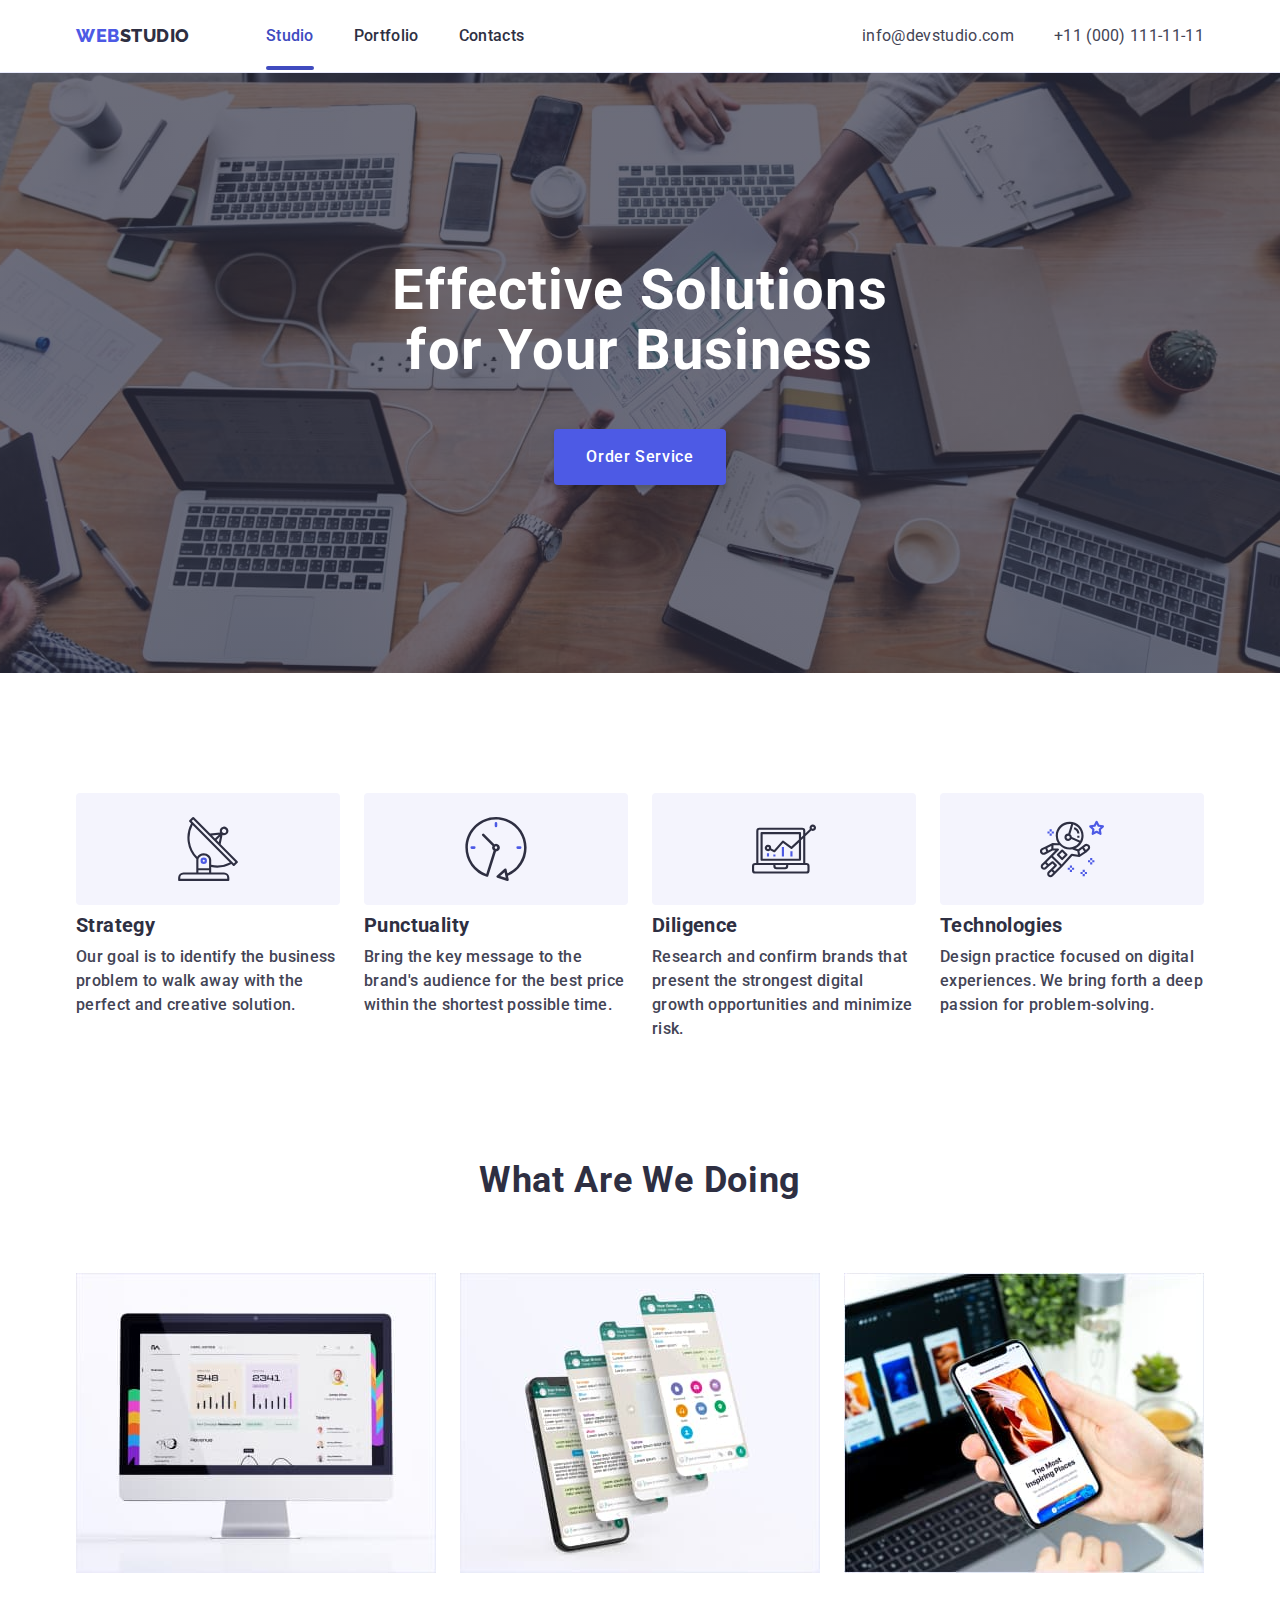
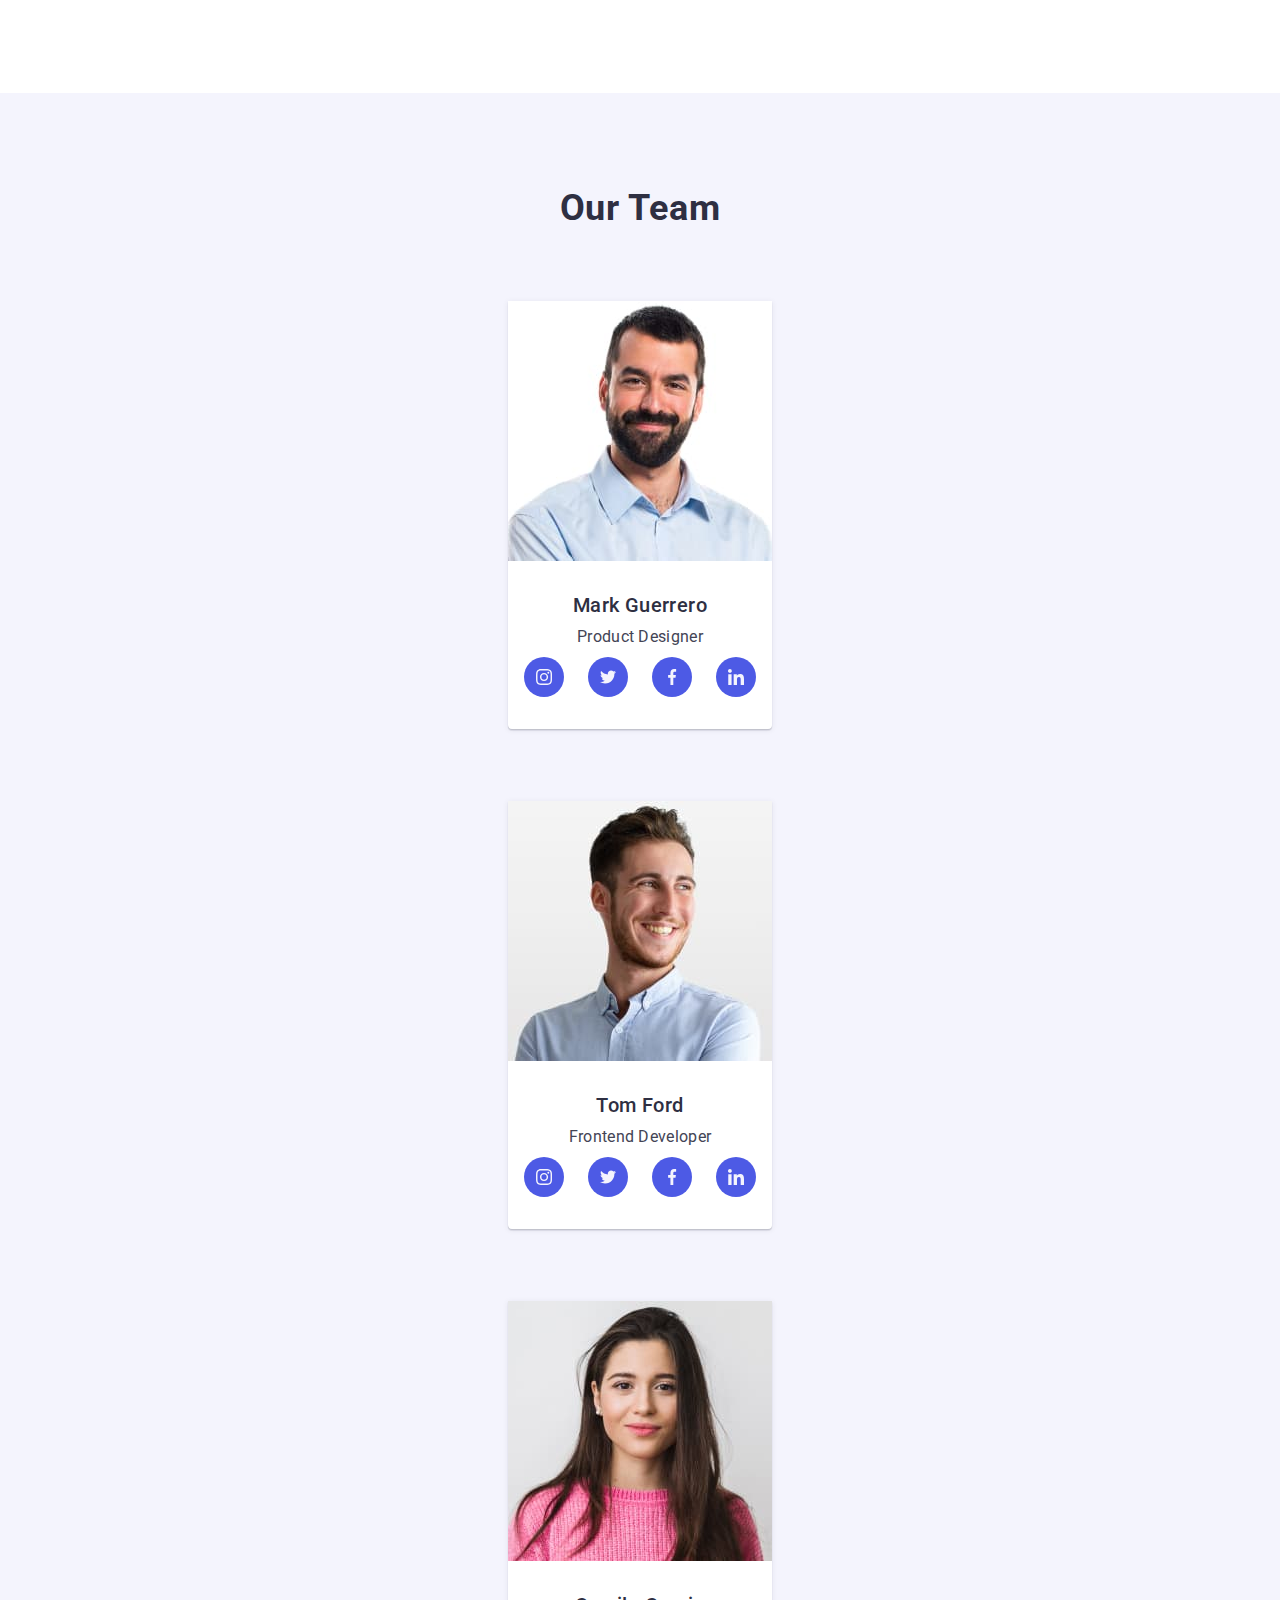
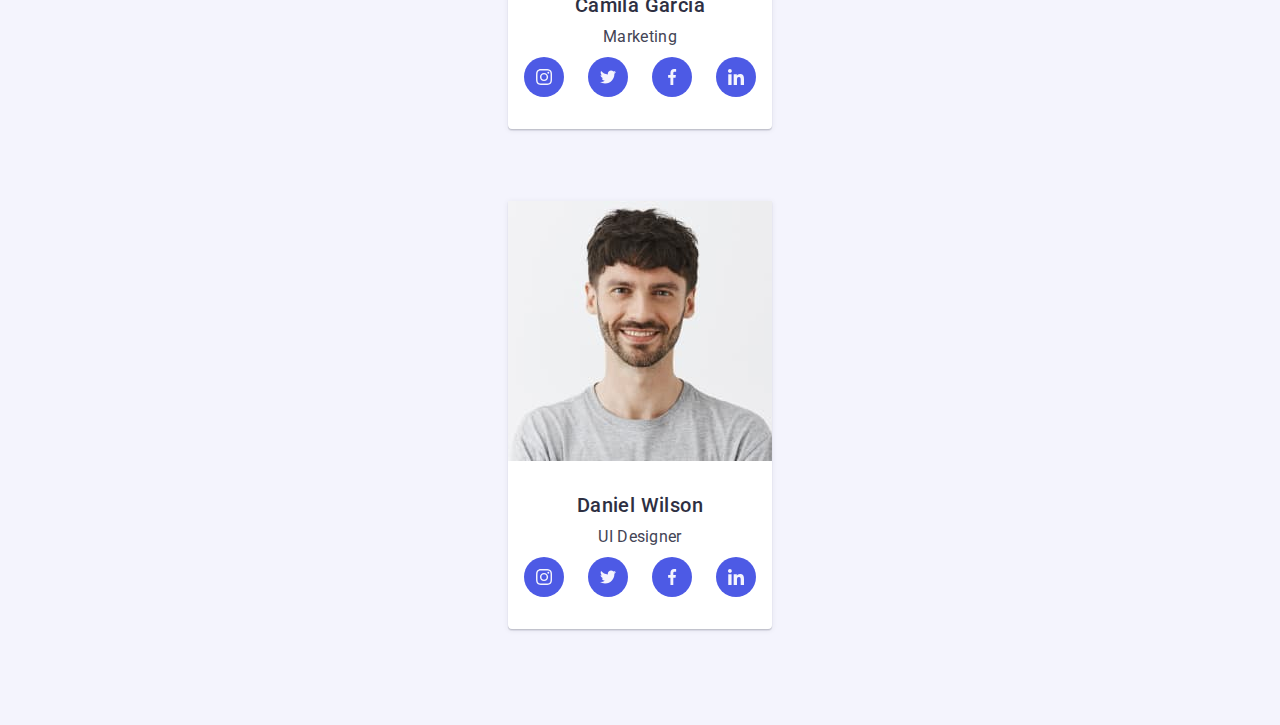
==== commit 011a0806: "v5" ====
--- a/index.html
+++ b/index.html
@@ -170,7 +170,7 @@
         </div>
       </section>
       <!-- ===========PROPERTIES========================= -->
-      <!-- <section class="properties-body">
+      <section class="properties-body">
         <div class="container">
           <h2 class="properties-title visually-hidden">Properties</h2>
           <ul class="properties-list list">
@@ -224,10 +224,10 @@
             </li>
           </ul>
         </div>
-      </section> -->
+      </section>
 
       <!--==================== ACTIVITIES ================-->
-      <!-- <section class="activities-body">
+      <section class="activities-body">
         <div class="container">
           <h2 class="activities-title title-second">What are we doing</h2>
           <ul class="activities-list list">
@@ -260,10 +260,10 @@
             </li>
           </ul>
         </div>
-      </section> -->
+      </section>
 
       <!-- =================TEAM ===========-->
-      <!-- <section class="team-body">
+      <section class="team-body">
         <div class="container">
           <h2 class="team-title title-second">Our Team</h2>
           <ul class="team-list list">
@@ -441,7 +441,7 @@
             </li>
           </ul>
         </div>
-      </section> -->
+      </section>
       <!-- =============CUSTOMER=========== -->
       <!-- <section class="customers-body">
         <div class="container">
@@ -564,7 +564,7 @@
       </div>
     </footer> -->
     <!-- ========= MODAL WinDOW -->
-    <!-- <div class="backdrop is-hidden" data-modal>
+    <div class="backdrop is-hidden" data-modal>
       <div class="backdrop-modal">
         <button type="button" class="backdrop-modal-btn" data-modal-close>
           <svg class="backdrop-modal-btn-icon" width="8" height="8">
@@ -689,8 +689,8 @@
           </button>
         </form>
       </div>
-    </div> -->
+    </div>
     <script src="./js/mobile-menu.js"></script>
-    <!-- <script src="./js/modal.js"></script> -->
+    <script src="./js/modal.js"></script>
   </body>
 </html>
--- a/css/styles.css
+++ b/css/styles.css
@@ -71,12 +71,34 @@
 	clip-path: inset(100%);
 	clip: rect(0 0 0 0);
 	overflow: hidden;
-}
+  }
 
 .container{
 	padding-right: 16px;
 	padding-left: 16px;
 	
+}
+.title-second {
+	font-weight: 700;
+	font-size: 36px;
+	line-height: 1.11;
+	letter-spacing: 0.02em;
+	color: var(--dark-color);
+	text-align: center;
+	text-transform: capitalize;
+	
+}
+.title-third {
+	font-weight: 500;
+	font-size: 20px;
+	line-height: 1.2;
+	letter-spacing: 0.02em;
+	color: var(--dark-color);
+}
+.text {
+	font-size: 16px;
+	line-height: 1.5;
+	letter-spacing: 0.02em;
 }
 @media screen and (min-width: 428px) {
 	.container{
@@ -285,11 +307,365 @@
 	fill: var(--light-color);
 }
 
+/* <!--====== HERO mobile=================== --> */
+
+.hero-body{
+	max-width: 428px;
+	margin: auto;
+	text-align: center;
+  	min-height: 432px;
+	padding-top: 112px;
+	padding-bottom: 112px;
+	background-image: linear-gradient( var(--hero-background-color), var(--hero-background-color)), url(../images/hero/mob-hero.jpg);
+	background-color: var(--hero-background-color);
+	background-size: cover;
+	background-repeat: no-repeat; 
+	background-position: center;
+}
+.hero-container{
+	margin-left: auto;
+	margin-right: auto;
+} 
+.hero-title {
+	margin-bottom: 72px;
+	font-weight: 700;
+	font-size: 36px;
+	line-height: 1.07;
+	letter-spacing: 0.02em;
+	color: var(--white-background-color);
+	max-width: 320px;
+	margin-left: auto;
+	margin-right: auto;
+	text-transform: capitalize;
+}
+.hero-button {
+	min-width: 169px;
+	font-family: inherit;
+	font-weight: 500;
+	font-size: 16px;
+	line-height: 1.5;
+	letter-spacing: 0.04em;
+	color: var(--white-background-color);
+	background-color: var(--primary-brand-color);
+	cursor: pointer;
+	display: block;
+	padding: 16px 32px;
+	box-shadow: 0px 4px 4px rgba(0, 0, 0, 0.15);
+	border-radius: 4px;
+	border: none;
+	margin: 0 auto;
+	transition: background-color 250ms cubic-bezier(0.4, 0, 0.2, 1);
+}
+.hero-button:hover,
+.hero-button:focus {
+	background-color: var(--pressed-state-color);
+}
+/* =======MODAL WINDOW mobile======= */
+.backdrop{
+	position: fixed;
+	top: 0;
+	left: 0;
+	z-index: 100;
+	width: 100%;
+	height: 100%;
+	background: var(--modal-overlay-color);
+	transition: opacity	250ms cubic-bezier(0.4, 0, 0.2, 1), visibility 250ms cubic-bezier(0.4, 0, 0.2, 1);
+}
+
+.backdrop.is-hidden{
+	opacity: 0;
+	visibility: hidden;
+	pointer-events: none;
+	}
+
+.backdrop-modal{
+	position: absolute;
+	top: 50%;
+	left: 50%;
+	transform: translate(-50%, -50%);
+
+	width: 392px;
+	/* max-width: 392px; */
+	background: var(--modal-background-color);
+	min-height: 584px;
+	border-radius: 4px;
+	box-shadow: 0px 1px 1px rgba(0, 0, 0, 0.14), 0px 1px 3px rgba(0, 0, 0, 0.12), 0px 2px 1px rgba(0, 0, 0, 0.2);
+	transition: transform 250ms cubic-bezier(0.4, 0, 0.2, 1); 
+	padding-top: 72px;
+	padding-left: 16px;
+	padding-right: 16px;
+	padding-bottom: 24px;
+}
+
+.backdrop-modal-btn{
+	position: absolute;
+	top: 24px;
+	right: 24px;
+	display:flex;
+	justify-content:center;
+	align-items: center;
+	cursor: pointer;
+
+	background-color: var(--accent-color);
+	color: var(--dark-color);
+
+	border: 1px solid rgba(0, 0, 0, 0.1);
+	border-radius: 50%;
+	width: 24px;
+	height: 24px;
+	padding: 0;
+	
+	transition: background-color 250ms cubic-bezier(0.4, 0, 0.2, 1), border 250ms cubic-bezier(0.4, 0, 0.2, 1); 
+}
+.backdrop-modal-btn:hover,
+.backdrop-modal-btn:focus{
+	
+	background-color: var(--pressed-state-color);
+	color: var(--white-background-color);
+	/* border-radius: 4px; */
+	border: none; 
+}
+
+.backdrop-modal-btn-icon{
+	fill: currentColor; 
+	transition: fill 250ms cubic-bezier(0.4, 0, 0.2, 1);
+}
+
+.backdrop-modal-text {
+	margin-bottom: 16px;
+
+	font-weight: 500;
+font-size: 16px;
+line-height: 1.5;
+text-align: center;
+letter-spacing: 0.02em;
+color: var(--dark-color);
+
+}
+.backdrop-modal-form {
+	display: flex;
+	flex-direction: column;
+}
+.backdrop-modal-form-wrapper{
+	margin-bottom: 8px;
+}
+.backdrop-modal-form-userdata{
+	display: block;
+
+	font-weight: 400;
+font-size: 12px;
+line-height: 1.17;
+letter-spacing: 0.04em;
+color: var(--suble-text-color);
+margin-bottom: 4px;
+}
+.backdrop-modal-form-input-desc {
+	
+}
+.backdrop-modal-form-input-wrapper{
+	display: block;
+	position: relative;
+}
+.backdrop-modal-form-input {
+	width: 100%;
+	height: 40px;
+	border: 1px solid var(--modal-overlay-color);
+	border-radius: 4px;
+	background-color: transparent;
+	outline: transparent;
+	padding-left: 38px;
+	transition: border-color 250ms cubic-bezier(0.4, 0, 0.2, 1);
+}
+.backdrop-modal-form-input:focus{
+	border-color: var(--primary-brand-color);
+	outline: none;
+}
+.backdrop-modal-form-input-icon{
+	position: absolute;
+	top: 50%;
+	left: 16px;
+	transform: translate(0, -50%);
+	transition: fill 250ms cubic-bezier(0.4, 0, 0.2, 1);
+}
+.backdrop-modal-form-input:focus + .backdrop-modal-form-input-icon{
+	fill: var(--primary-brand-color);
+}
+.textarea{
+	margin-bottom: 16px;
+}
+.backdrop-modal-form-textarea {
+	width: 100%;
+	height: 120px;
+	font-weight: 400;
+	font-size: 12px;
+	line-height: 1.17;
+	letter-spacing: 0.04em;
+	color: var(--modal-overlay-color);
+	background-color: transparent;
+	padding: 8px 16px;
+	border: 1px solid var(--modal-overlay-color);
+	border-radius: 4px;
+	outline: transparent;
+	resize: none;
+	transition: border-color 250ms cubic-bezier(0.4, 0, 0.2, 1);	
+}
+
+.backdrop-modal-form-textarea:focus{
+	border-color: var(--primary-brand-color);
+	outline: none;
+}
+.checkbox{
+	margin-bottom: 24px;
+}
+.backdrop-modal-form-checkbox-input:checked + .backdrop-modal-form-checkbox > .backdrop-modal-form-check {
+	
+	border: none; 
+	background-color: var(--pressed-state-color);
+	fill: var(--light-color);
+
+}
+.backdrop-modal-form-checkbox-input:focus + .backdrop-modal-form-checkbox > .backdrop-modal-form-check{
+	outline: 1px solid var(--primary-brand-color);
+}
+.backdrop-modal-form-checkbox {
+	
+	font-weight: 400;
+	font-size: 12px;
+	line-height: 1.17;
+	letter-spacing: 0.04em;
+	color: var(--suble-text-color);
+
+}
+.backdrop-modal-form-check{
+	
+	display:inline-flex;
+	align-items: center;
+	justify-content: center; 
+
+	width: 16px;
+	height: 16px;
+	fill: transparent;
+	border: 1px solid var(--modal-overlay-color);
+	border-radius: 2px;
+	cursor: pointer;
+	margin-right: 8px;
+	transition: background-color 250ms cubic-bezier(0.4, 0, 0.2, 1), border 250ms cubic-bezier(0.4, 0, 0.2, 1), fill 250ms cubic-bezier(0.4, 0, 0.2, 1);
+	
+} 
+.backdrop-modal-form-link {
+	color: var(--primary-brand-color);
+
+}
+.backdrop-modal-form-btn {
+	display: block;
+
+	min-width: 169px;
+	height: 56px;
+	font-family: inherit;
+	font-weight: 500;
+	font-size: 16px;
+	line-height: 1.5;
+	letter-spacing: 0.04em;
+	color: var(--white-background-color);
+	background-color: var(--primary-brand-color);
+	cursor: pointer;
+	
+	padding: 16px 32px;
+	box-shadow: 0px 4px 4px rgba(0, 0, 0, 0.15);
+	border-radius: 4px;
+	border: none;
+	margin: 0 auto;
+	transition: background-color 250ms cubic-bezier(0.4, 0, 0.2, 1);
+}
+.backdrop-modal-form-btn:hover,
+.backdrop-modal-form-btn:focus {
+	background-color: var(--pressed-state-color);
+}
+
+/* <!-- ===========PROPERTIES mobile========================= --> */
+.properties-body{
+	padding: 96px 0;
+}
+.properties-item:not(:last-child){
+margin-bottom: 72px;
+}
+.properties-icons{
+	display: none;
+}
+.properties-name{
+	font-size: 36px;
+	text-align: center;
+	margin-bottom: 8px;
+}
+.properties-text{
+	font-weight: 500;
+}
+/* <!--==================== ACTIVITIES ================--> */
+.activities-body{
+	display: none;
+}
+/* <!-- =================TEAM mobile===========--> */
+.team-body {
+	background-color: var(--light-color);
+	padding-bottom: 96px;
+	padding-top: 96px;
+	
+}
+.team-title{
+margin-bottom: 72px;
+}
+.team-list{
+	width: 264px;
+	margin: auto;
+}
+.team-item {
+	background-color: var(--white-background-color);
+	border-radius: 0px 0px 4px 4px; 
+	box-shadow: 0px 1px 6px rgba(46, 47, 66, 0.08), 0px 1px 1px rgba(46, 47, 66, 0.16), 0px 2px 1px rgba(46, 47, 66, 0.08);
+	margin-bottom: 72px;
+}
+.team-item:last-child{
+	margin-bottom: 0;
+}
+.team-card{
+	padding: 32px 16px;
+	text-align: center;
+}
+
+.team-name{
+	margin-bottom: 8px;
+	
+}
+.team-text{
+	margin-bottom: 8px;	
+}
+.team-icon-list{
+	display: flex;
+	justify-content: center;
+	gap: 24px;
+}
+.team-icon-link {
+	display: flex;
+	justify-content: center;
+	align-items: center;
+	width: 40px;
+	height: 40px;
+	border-radius: 50%;
+	background-color: var(--primary-brand-color);
+	transition: background-color 250ms cubic-bezier(0.4, 0, 0.2, 1);
+}
+.team-icon-link:hover,
+.team-icon-link:focus{
+	background-color: var(--pressed-state-color);
+}
+.team-icon{
+	fill: var(--light-color);
+}
 
 /* ======= TABLET VERSION == min-width: 768px======= */
 @media screen and (min-width: 768px) {
 
-	/* ============HEADER== */
+	/* ============HEADER tablet== */
 	.header-mobile-modal{
 		display: none;
 	}	
@@ -370,6 +746,44 @@
 	.contacts-link:focus {
 		color: var(--pressed-state-color);
 	}
+
+	/* <!--====== HERO tablet=================== --> */
+	.hero-body{
+		max-width: 768px;
+		background-image: linear-gradient( var(--hero-background-color), var(--hero-background-color)), url(../images/hero/tabl-hero.jpg);
+		min-height: 436px;
+	}
+	.hero-title{
+		margin-bottom: 36px;
+		font-size: 56px;
+		max-width: 496px;
+		text-transform: none;
+	}
+	/* =======MODAL WINDOW tablet======= */
+	.backdrop-modal{
+		width: 408px;
+		padding-left: 24px;
+		padding-right: 24px;
+	}
+	/* <!-- ===========PROPERTIES tablet========================= --> */
+	.properties-body{
+		padding: 120px 0;
+	}
+	.properties-list{
+		display: flex;
+		flex-wrap: wrap;
+		gap: 72px 24px;
+		justify-content: space-between;
+		
+	}
+	.properties-item{
+		width: calc((100% - 2 * 24px) / 2);
+		
+	}
+	.properties-item:not(:last-child){
+		margin-bottom: 0;
+		}
+	
 	
 }
 /* ======= DeskTOP VERSION-- min-width: 1440px========= */
@@ -393,6 +807,57 @@
 .contacts-link {
 	font-size: 16px;
 }
+/* <!--====== HERO desc=================== --> */
+.hero-body{
+	max-width: 1440px;
+	min-height: 600px;
+	padding-top: 188px;
+	padding-bottom: 188px;
+	background-image: linear-gradient( var(--hero-background-color), var(--hero-background-color)), url(../images/hero/desk-hero.jpg);
+}
+.hero-title{
+	margin-bottom: 48px;
+	font-size: 56px;
+}
+/* <!-- ===========PROPERTIES desc========================= --> */
+.properties-name{
+	text-align: left;
+}
+.properties-item{
+	width: calc((100% - 3 * 24px) / 4)
+	}
+.properties-icons{
+	width: 264px;
+	height: 112px;
+	background:var(--light-color);
+	border-radius: 4px;
+	display: flex;
+	justify-content: center;
+	align-items: center;
+	margin-bottom: 8px;
+}	
+.properties-name{
+	text-align: left;
+	font-size: 20px;
+	font-weight: 700;
+}
+/* <!--=========== ACTIVITIES desc ================--> */
+.activities-body{
+	display: block;
+}
+.activities-body{
+	padding-bottom: 120px;
+	
+}
+.activities-title{
+	margin-bottom: 72px;
+}
+.activities-list{
+	display: flex;
+	gap: 24px; 
+
+}
+
 }
 
 /* ========MAIN=============== */
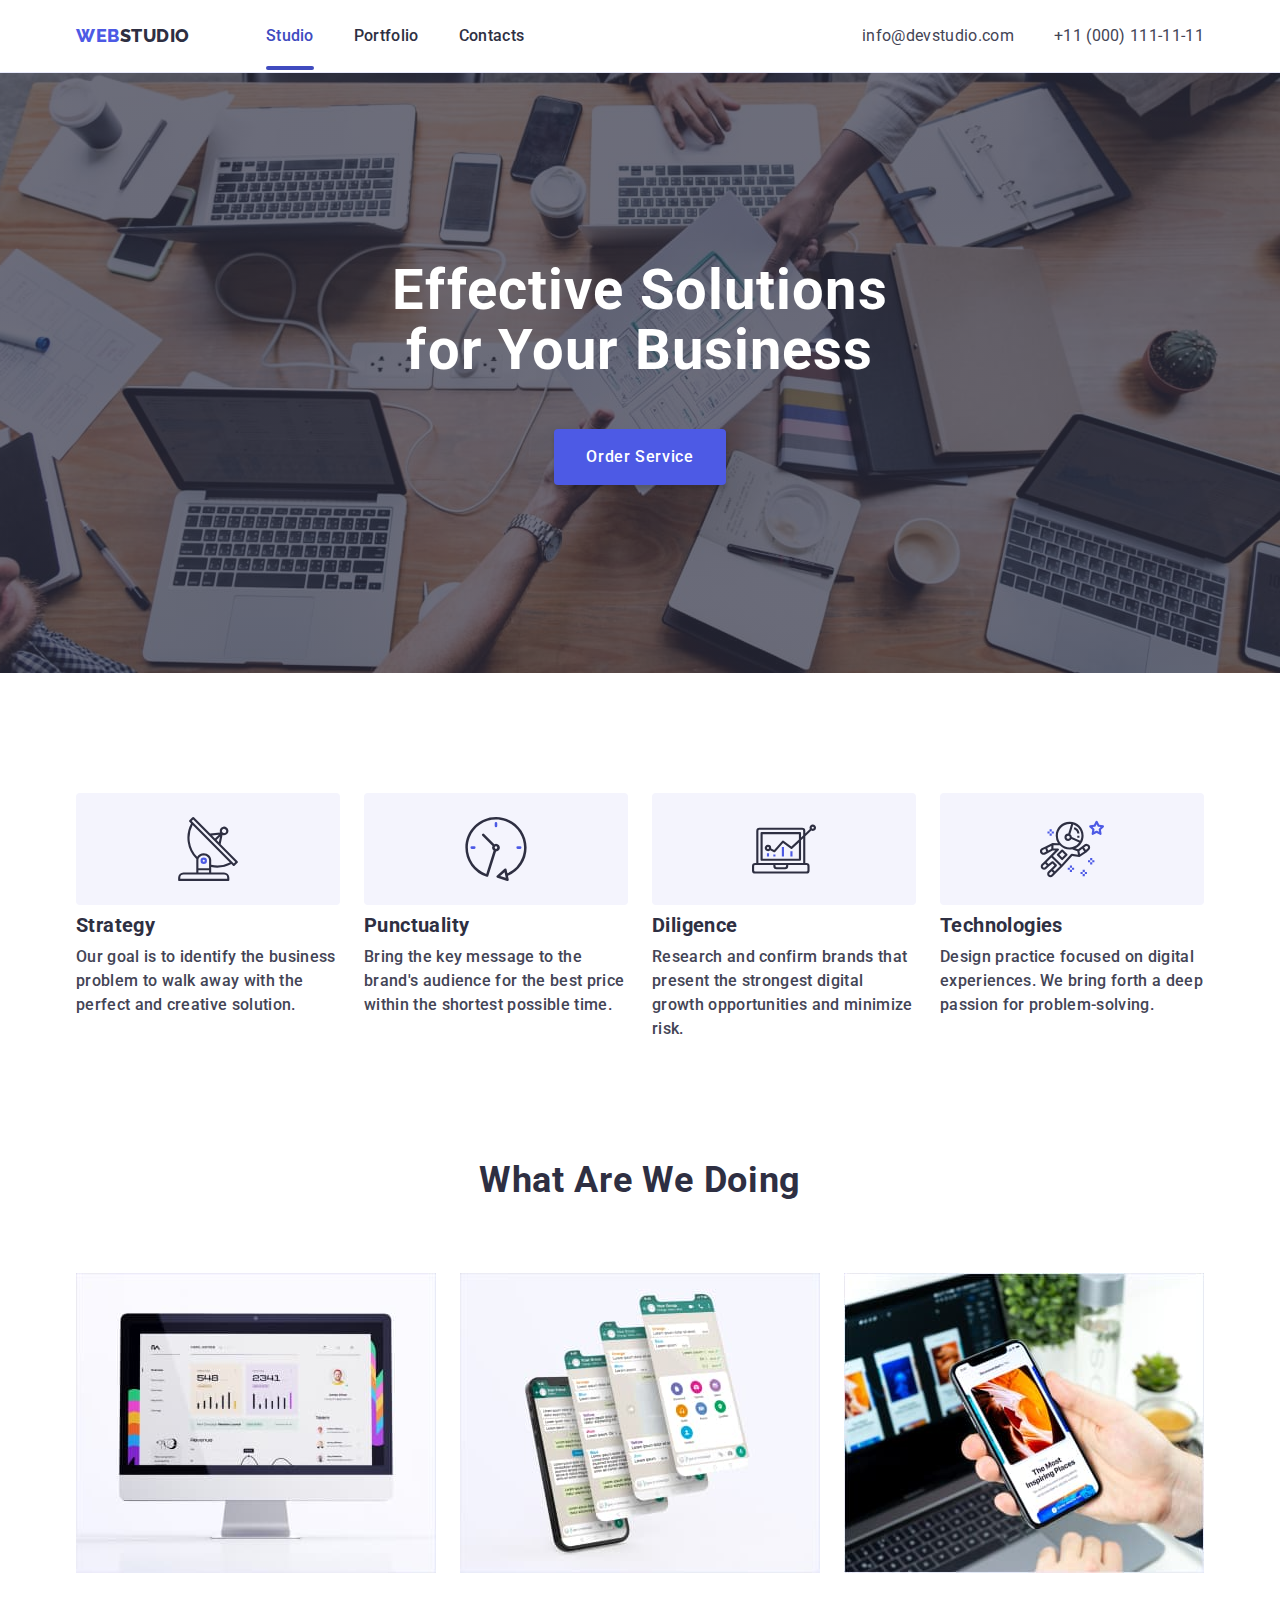
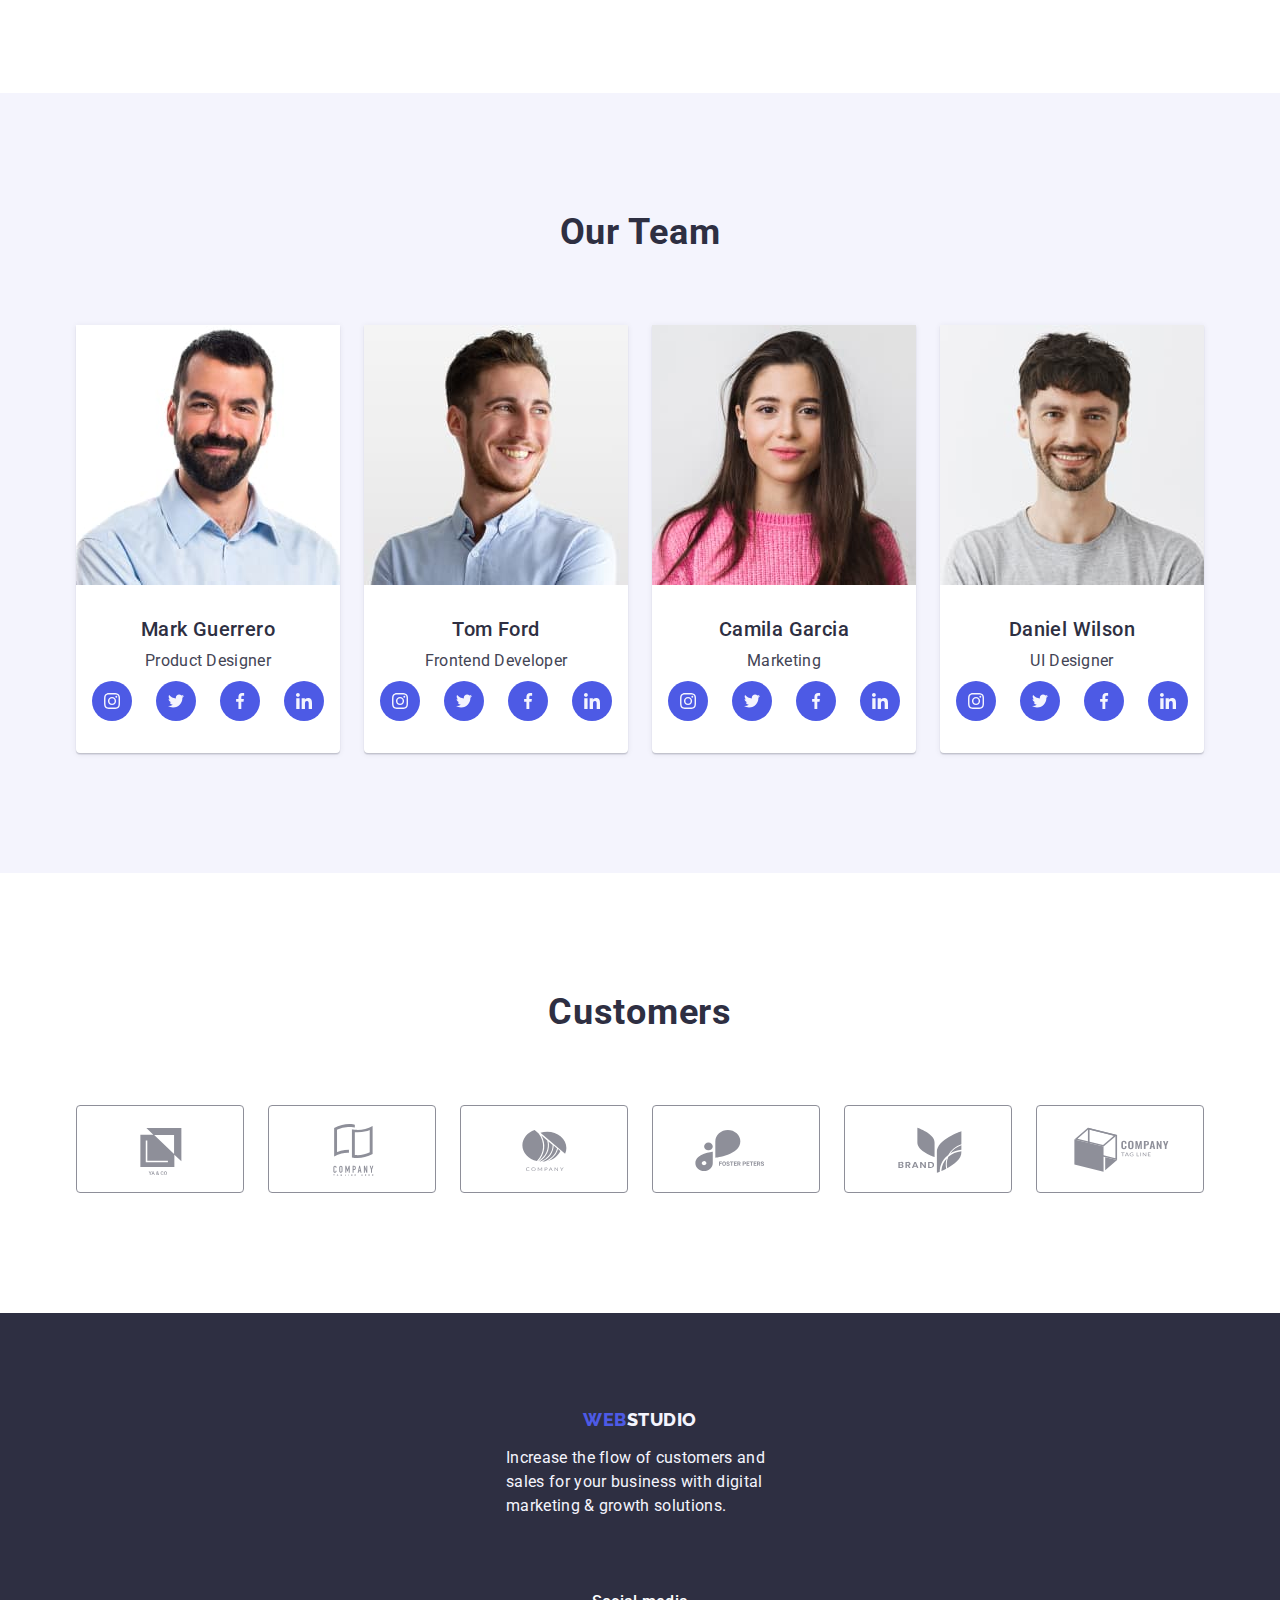
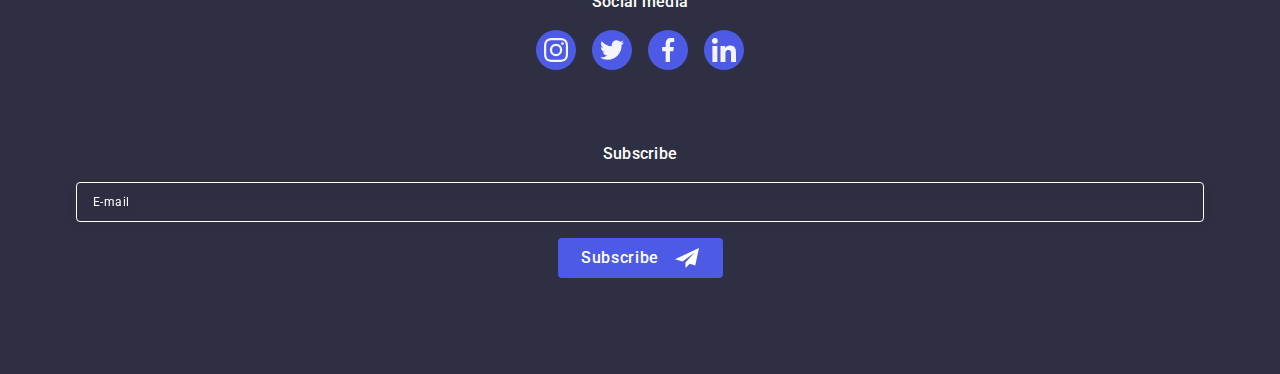
==== commit 20b4bb45: "v6" ====
--- a/index.html
+++ b/index.html
@@ -69,7 +69,8 @@
         </address>
 
         <!-- ========= header mobile MODAL  ============ -->
-        <div class="header-mobile-modal js-menu-container">
+  
+        <div class="header-mobile-modal js-menu-container" id="mobile-menu">
           <div class="header-mobile-modal-container">
             <button
               type="button"
@@ -233,15 +234,17 @@
           <ul class="activities-list list">
             <li class="activities-item">
               <img
-                class="activities-image"
-                src="./images/activities/img1.jpg"
-                alt="Monitor"
-                width="360"
-                height="300"
+              srcset="./images/activities/img1@2x.jpg 2x"
+              class="activities-image"
+              src="./images/activities/img1.jpg"
+              alt="Monitor"
+              width="360"
+              height="300"
               />
             </li>
             <li class="activities-item">
               <img
+                srcset="./images/activities/img2@2x.jpg 2x"
                 class="activities-image"
                 src="./images/activities/img2.jpg"
                 alt="Smartphones"
@@ -250,7 +253,8 @@
               />
             </li>
             <li class="activities-item">
-              <img
+              <img 
+              srcset="./images/activities/img3@2x.jpg 2x"
                 class="activities-image"
                 src="./images/activities/img3.jpg"
                 alt="Smartphone and laptop"
@@ -270,6 +274,7 @@
             <li class="team-item">
               <img
                 class="team-image"
+                srcset="./images/employees/card1@2x.jpg 2x"
                 src="./images/employees/card1.jpg"
                 alt="The person"
                 width="264"
@@ -313,6 +318,7 @@
             <li class="team-item">
               <img
                 class="team-image"
+                srcset="./images/employees/card2@2x.jpg 2x"
                 src="./images/employees/card2.jpg"
                 alt="The person"
                 width="264"
@@ -356,6 +362,7 @@
             <li class="team-item">
               <img
                 class="team-image"
+                srcset="./images/employees/card3@2x.jpg 2x"
                 src="./images/employees/card3.jpg"
                 alt="The person"
                 width="264"
@@ -399,6 +406,7 @@
             <li class="team-item">
               <img
                 class="team-image"
+                srcset="./images/employees/card4@2x.jpg 2x"
                 src="./images/employees/card4.jpg"
                 alt="The person"
                 width="264"
@@ -443,7 +451,7 @@
         </div>
       </section>
       <!-- =============CUSTOMER=========== -->
-      <!-- <section class="customers-body">
+      <section class="customers-body">
         <div class="container">
           <h2 class="customers-title title-second">Customers</h2>
           <ul class="customers-list list">
@@ -491,53 +499,55 @@
             </li>
           </ul>
         </div>
-      </section> -->
+      </section>
     </main>
     <!-- =======  /MAIN ========== -->
     <!-- =====FOOTER ============-->
-    <!-- <footer class="footer">
+    <footer class="footer">
       <div class="footer-container container">
-        <div class="footer-logo-part">
-          <a class="footer-logo logo link" href="./index.html"
-            >web<span class="logo-light">Studio</span></a
-          >
-          <p class="footer-text text text-light">
-            Increase the flow of customers and sales for your business with
-            digital marketing & growth solutions.
-          </p>
-        </div>
-        <div class="footer-media-part">
-          <p class="footer-title text">Social media</p>
-          <ul class="footer-icon-list list">
-            <li class="footer-icon-item">
-              <a class="footer-icon-link link" href="">
-                <svg class="footer-icon" width="24" height="24">
-                  <use href="./images/icons.svg#icon-instagram-1"></use>
-                </svg>
-              </a>
-            </li>
-            <li class="footer-icon-item">
-              <a class="footer-icon-link link" href="">
-                <svg class="footer-icon" width="24" height="24">
-                  <use href="./images/icons.svg#icon-twitter-1"></use>
-                </svg>
-              </a>
-            </li>
-            <li class="footer-icon-item">
-              <a class="footer-icon-link link" href="">
-                <svg class="footer-icon" width="24" height="24">
-                  <use href="./images/icons.svg#icon-facebook-1"></use>
-                </svg>
-              </a>
-            </li>
-            <li class="footer-icon-item">
-              <a class="footer-icon-link link" href="">
-                <svg class="footer-icon" width="24" height="24">
-                  <use href="./images/icons.svg#icon-linkedin-1"></use>
-                </svg>
-              </a>
-            </li>
-          </ul>
+        <div class="footer-wrap">
+          <div class="footer-logo-part">
+            <a class="footer-logo logo link" href="./index.html"
+              >web<span class="logo-light">Studio</span></a
+            >
+            <p class="footer-text text text-light">
+              Increase the flow of customers and sales for your business with
+              digital marketing & growth solutions.
+            </p>
+          </div>
+          <div class="footer-media-part">
+            <p class="footer-title text">Social media</p>
+            <ul class="footer-icon-list list">
+              <li class="footer-icon-item">
+                <a class="footer-icon-link link" href="">
+                  <svg class="footer-icon" width="24" height="24">
+                    <use href="./images/icons.svg#icon-instagram-1"></use>
+                  </svg>
+                </a>
+              </li>
+              <li class="footer-icon-item">
+                <a class="footer-icon-link link" href="">
+                  <svg class="footer-icon" width="24" height="24">
+                    <use href="./images/icons.svg#icon-twitter-1"></use>
+                  </svg>
+                </a>
+              </li>
+              <li class="footer-icon-item">
+                <a class="footer-icon-link link" href="">
+                  <svg class="footer-icon" width="24" height="24">
+                    <use href="./images/icons.svg#icon-facebook-1"></use>
+                  </svg>
+                </a>
+              </li>
+              <li class="footer-icon-item">
+                <a class="footer-icon-link link" href="">
+                  <svg class="footer-icon" width="24" height="24">
+                    <use href="./images/icons.svg#icon-linkedin-1"></use>
+                  </svg>
+                </a>
+              </li>
+            </ul>
+          </div>
         </div>
         <div class="footer-form-part">
           <p class="footer-title text">Subscribe</p>
@@ -562,7 +572,7 @@
           </form>
         </div>
       </div>
-    </footer> -->
+    </footer>
     <!-- ========= MODAL WinDOW -->
     <div class="backdrop is-hidden" data-modal>
       <div class="backdrop-modal">
--- a/css/styles.css
+++ b/css/styles.css
@@ -322,6 +322,14 @@
 	background-repeat: no-repeat; 
 	background-position: center;
 }
+@media screen and (min-device-pixel-ratio: 2) and (max-width: 767px),
+screen and (min-resolution: 192dpi)  and (max-width: 767px),
+screen and (min-resolution: 2dppx)  and (max-width: 767px) {
+  .hero-body {
+    background-image: linear-gradient( var(--hero-background-color), var(--hero-background-color)), url(../images/hero/mob-hero@2x.jpg);
+  }
+}
+
 .hero-container{
 	margin-left: auto;
 	margin-right: auto;
@@ -661,6 +669,153 @@
 .team-icon{
 	fill: var(--light-color);
 }
+/* <!-- ==========CUSTOMER mobile=========== --> */
+.customers-body{
+	padding-top: 96px;
+	padding-bottom: 96px;
+}
+.customers-title{
+	margin-bottom: 72px;
+}
+.customers-list{
+	display: flex;
+	flex-wrap: wrap;
+	gap: 72px 16px;
+	justify-content: center;
+}
+.customers-link{
+	display: flex;
+	justify-content: center;
+	align-items: center;
+	width: 168px;
+	height: 88px;
+	border: 1px solid var(--suble-text-color);
+	border-radius: 4px;
+	color: var(--suble-text-color);
+	transition: border-color 250ms cubic-bezier(0.4, 0, 0.2, 1), color 250ms cubic-bezier(0.4, 0, 0.2, 1);
+}
+.customers-link:hover,
+.customers-link:focus{
+	border: 1px solid var(--pressed-state-color);
+	/* fill: var(--pressed-state-color); */
+	color: var(--pressed-state-color);
+}
+.customers-icon{
+	fill: currentColor; 
+}
+/* ======FOOTER mobile======== */
+.footer {
+	background-color: var(--dark-color);
+	padding-top: 96px;
+	padding-bottom: 96px;
+}
+.footer-logo-part{
+	max-width: 268px;
+	margin: auto;
+	margin-bottom: 72px;
+}
+.footer-logo{
+	display: block;
+	margin-bottom: 16px;
+	text-align: center;
+}
+
+.logo-light {
+	color: var(--light-color);
+}
+.text-light {
+	color: var(--light-color);
+}
+.footer-media-part{
+	margin-bottom: 72px;
+	text-align: center;
+}
+.footer-title{
+	margin-bottom: 16px;
+	font-weight: 500;
+	color: var(--white-background-color);
+
+}
+.footer-icon-list{
+	display: flex;
+	justify-content: center;
+	gap: 16px;
+}
+.footer-icon-link{
+	display:flex;
+	justify-content:center;
+	align-items: center;
+	width: 40px;
+    height: 40px;
+    border-radius: 50%;
+    background-color: var(--primary-brand-color);
+    fill: var(--light-color);
+	transition: background-color 250ms cubic-bezier(0.4, 0, 0.2, 1);
+}
+.footer-icon-link:hover,
+.footer-icon-link:focus{
+	background-color: var(--success-color);
+	
+}
+.footer-form-part{
+	text-align: center;
+}
+.footer-form-part-input {
+	max-width: 398px;
+	min-width: 100%;
+	height: 40px;
+	font-size: 12px;
+	line-height: 1.5;
+	letter-spacing: 0.04em;
+	border: 1px solid var(--white-background-color);
+	filter: drop-shadow(0px 4px 4px rgba(0, 0, 0, 0.15));
+	border-radius: 4px;
+	background-color:transparent;
+	padding-left: 16px;
+	color: var(--white-background-color);
+	margin-bottom: 16px;
+
+}
+.footer-form-part-input::placeholder{
+	font-weight: 400;
+font-size: 12px;
+line-height: 2.0;
+letter-spacing: 0.04em;
+
+color: var(--white-background-color)
+}
+.footer-form-part-btn {
+	display: flex;
+	justify-content: center;
+	align-items: center;
+
+	min-width: 165px;
+	min-height: 40px;
+	font-family: inherit;
+	font-weight: 500;
+	font-size: 16px;
+	line-height: 1.5;
+	letter-spacing: 0.04em;
+	color: var(--white-background-color);
+	background-color: var(--primary-brand-color);
+	cursor: pointer;
+	padding: 0;
+	border-radius: 4px;
+	border: none;
+	text-align: center;
+	margin: 0 auto;
+	transition: background-color 250ms cubic-bezier(0.4, 0, 0.2, 1);
+}
+.footer-form-part-btn:hover,
+.footer-form-part-btn:focus {
+	background-color: var(--pressed-state-color);
+}
+
+.footer-form-part-btn-icon {
+	margin-left: 16px;
+	fill: var(--white-background-color);
+}
+
 
 /* ======= TABLET VERSION == min-width: 768px======= */
 @media screen and (min-width: 768px) {
@@ -753,6 +908,14 @@
 		background-image: linear-gradient( var(--hero-background-color), var(--hero-background-color)), url(../images/hero/tabl-hero.jpg);
 		min-height: 436px;
 	}
+	@media screen and (min-device-pixel-ratio: 2) and (min-width: 768px),
+	screen and (min-resolution: 192dpi)  and (min-width: 768px),
+	screen and (min-resolution: 2dppx)  and (min-width: 768px) {
+  	.hero-body {
+    	background-image: linear-gradient( var(--hero-background-color), var(--hero-background-color)), url(../images/hero/tabl-hero@2x.jpg);
+ 	 }
+	}
+
 	.hero-title{
 		margin-bottom: 36px;
 		font-size: 56px;
@@ -783,8 +946,24 @@
 	.properties-item:not(:last-child){
 		margin-bottom: 0;
 		}
-	
-	
+	/* <!-- =================TEAM tablet ===========--> */
+	
+	
+	.team-list{
+		width: 100%;
+		display: flex;
+		flex-wrap: wrap;
+		gap: 64px 24px;
+		
+		justify-content: center;
+	}
+	.team-item {
+		margin-bottom: 0;
+	}
+	/* <!-- ==========CUSTOMER tabl =========== --> */
+	.customers-list{
+		gap: 72px 24px;
+	}
 }
 /* ======= DeskTOP VERSION-- min-width: 1440px========= */
 @media screen and (min-width: 1158px){
@@ -814,6 +993,13 @@
 	padding-top: 188px;
 	padding-bottom: 188px;
 	background-image: linear-gradient( var(--hero-background-color), var(--hero-background-color)), url(../images/hero/desk-hero.jpg);
+}
+@media screen and (min-device-pixel-ratio: 2) and (min-width: 1158px),
+screen and (min-resolution: 192dpi)  and (min-width: 1158px),
+screen and (min-resolution: 2dppx)  and (min-width: 1158px) {
+  .hero-body {
+    background-image: linear-gradient( var(--hero-background-color), var(--hero-background-color)), url(../images/hero/desk-hero1@2x.jpg);
+  }
 }
 .hero-title{
 	margin-bottom: 48px;
@@ -855,7 +1041,16 @@
 .activities-list{
 	display: flex;
 	gap: 24px; 
-
+}
+/* <!-- =================TEAM desc ===========--> */
+.team-body{
+	padding-bottom: 120px;
+	padding-top: 120px;
+}
+/* <!-- ==========CUSTOMER desc =========== --> */
+.customers-body{
+	padding-top: 120px;
+	padding-bottom: 120px;
 }
 
 }
@@ -864,7 +1059,7 @@
 
 
 
-/* ======FOOTER======== */
+
 
 
 /* =======MODAL WINDOW======= */
